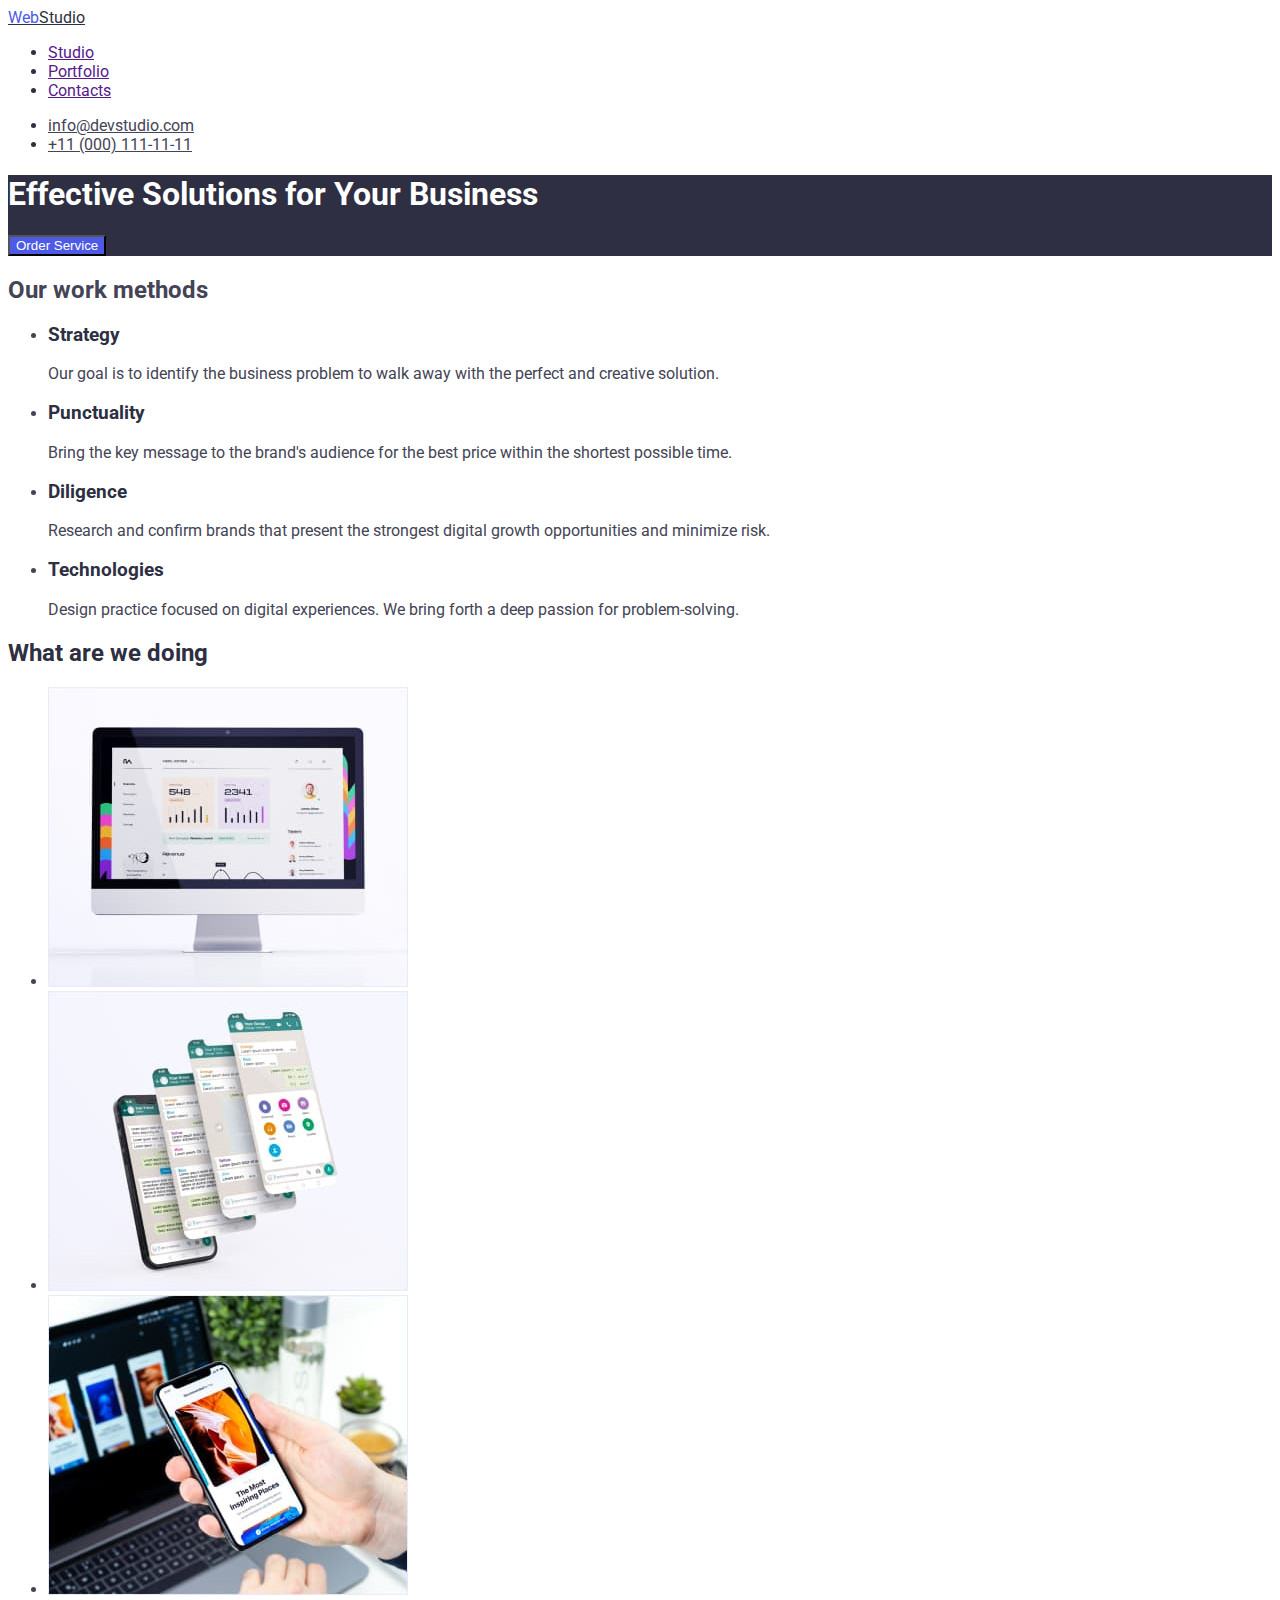
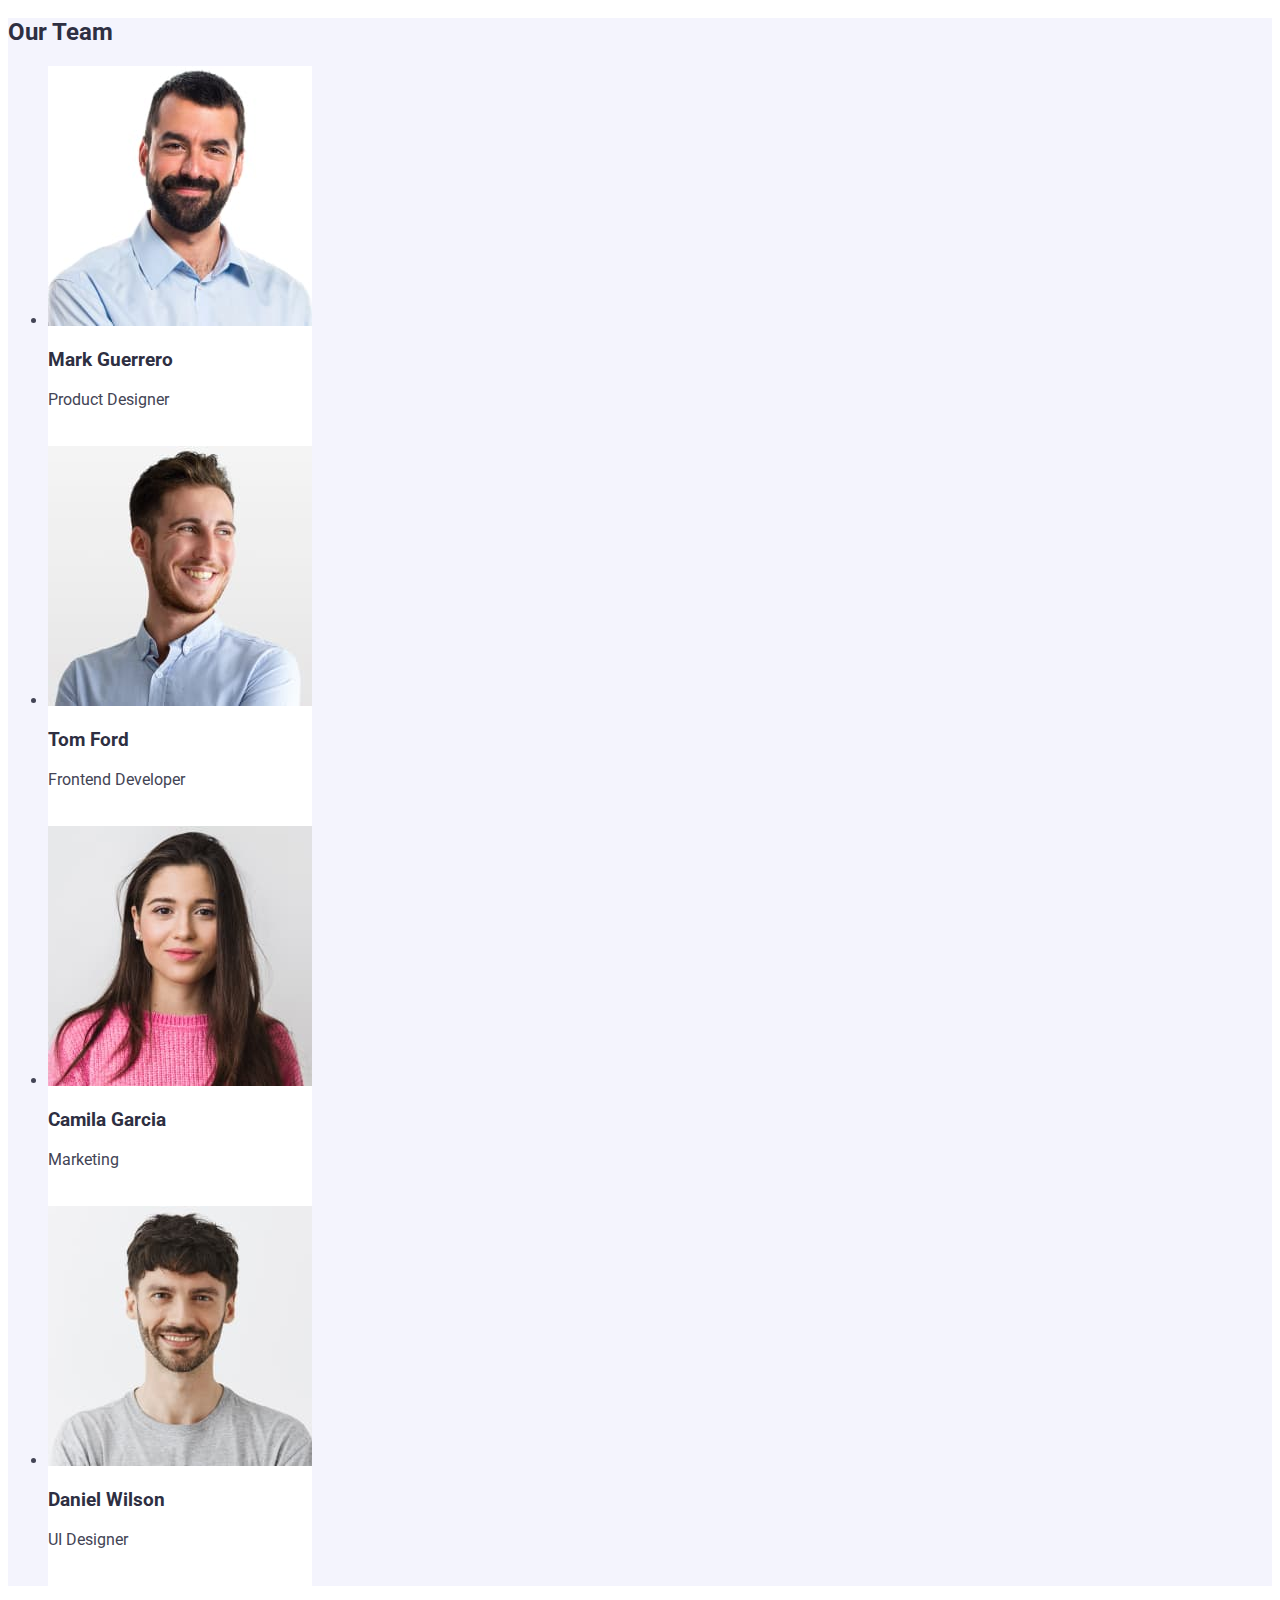
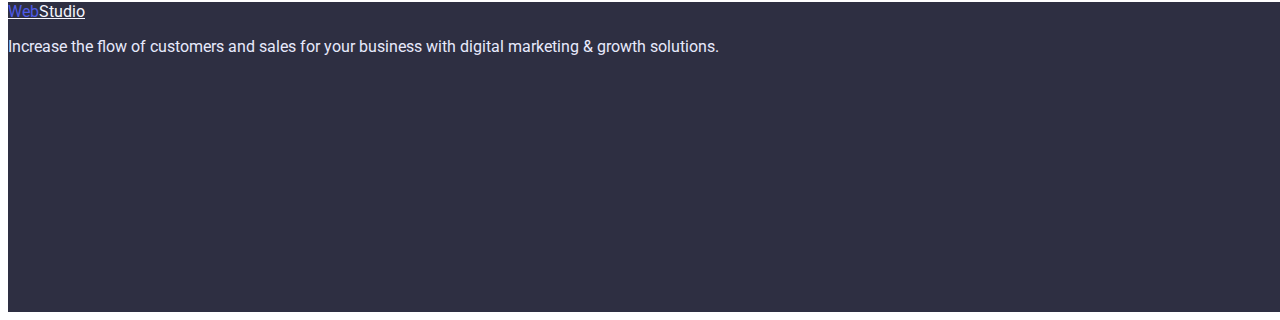
==== index.html @ 3030fcb0 "css стилі" ====
<!DOCTYPE html>
<html lang="en">
<head>
    <meta charset="UTF-8">
    <meta http-equiv="X-UA-Compatible" content="IE=edge">
    <meta name="viewport" content="width=device-width, initial-scale=1.0">
    <title>WebStudio</title>
    <link rel="stylesheet" href="./css/styles.css" />
    <link rel="preconnect" href="https://fonts.googleapis.com">
    <link rel="preconnect" href="https://fonts.gstatic.com" crossorigin>
    <link href="https://fonts.googleapis.com/css2?family=Roboto&display=swap" rel="stylesheet">
</head>
<body>
    <header class="header">
        <a class="logo" href="/">  <span class="logo-web">Web</span>Studio  </a>
        <nav>
            <ul>            
                <li>  <a href=""> Studio   </a>       </li>
                <li>  <a href=""> Portfolio </a>      </li>
                <li>  <a href=""> Contacts  </a>      </li>
            </ul>
        </nav>
        <ul>
            <li><a class="header-contact" href="mailto:info@devstudio.com">info@devstudio.com</a></li>
            <li><a class="header-contact" href="tel:+11(000)111-11-11">+11 (000) 111-11-11</a></li>
        </ul>                
    </header>
    <main>
        <section class="section-hero">
            <h1>Effective Solutions for Your Business</h1>
            <button class="sec-hero-button" type="button">Order Service</button>
        </section>
        <section class="section-workmeth">
            <h2 class="sec-workmeth-h2">Our work methods</h2>
            <ul class="sec-workmeth-ul">
                <li>
                    <h3>Strategy</h3>
                    <p>Our goal is to identify the business
                    problem to walk away with the perfect and creative solution. </p>
                </li>
                <li>
                    <h3>Punctuality</h3>
                    <p>Bring the key message to the brand's audience for the best price within the shortest possible time.</p>
                </li>
                <li>
                    <h3>Diligence</h3>
                    <p>Research and confirm brands that present the strongest digital growth opportunities and minimize risk.</p>
                </li>
                <li>
                    <h3>Technologies</h3>
                    <p>Design practice focused on digital experiences. We bring forth a deep passion for problem-solving. </p>
                </li>
            </ul>
        </section>
        <section class="section-doing">
            <h2 class="sec-doing-h2">What are we doing</h2>
            <ul>
                <li> <img src="./images/monitor.jpg" alt="foto computer monitor" width="360" height="300">  </li>
                <li> <img src="./images/mobileapp.jpg" alt="foto mobile app" width="360" height="300">      </li>
                <li> <img src="./images/notebook.jpg" alt="foto mobile phones" width="360" height="300">    </li>
            </ul>
        </section>
        <section class="section-ourteam">
            <h2 class="sec-ourteam-h2">Our Team</h2>
            <ul class="sec-ourteam-li">
                <li class="sec-ourteam-mark">
                    <img src="./images/productdes1.jpg" alt="foto product designer" width="264" height="260">
                    <h3>Mark Guerrero</h3>
                    <p> Product Designer</p>             
                </li>
                <li class="sec-ourteam-tom">
                    <img src="./images/frontenddevelopt1.jpg" alt="foto Frontend Developer" width="264" height="260">
                    <h3>Tom Ford</h3>
                    <p>Frontend Developer</p>                  
                </li>
                <li class="sec-ourteam-camila">
                    <img src="./images/marketing1.jpg" alt="foto girl of Marketing" width="264" height="260">
                    <h3>Camila Garcia</h3>
                    <p>Marketing</p>                        
                </li>
                <li class="sec-ourteam-daniel">
                    <img src="./images/uidesiner1.jpg" alt="foto UI Designer" width="264" height="260">                        
                    <h3>Daniel Wilson</h3>
                    <p>UI Designer</p>                        
                </li>
            </ul>
        </section>    
    </main>
    <footer>
        <a class="logo-footer" href="/">  <span class="logo-web">Web</span>Studio  </a>
        <p class="footer-text">Increase the flow of customers and sales for your business with digital marketing & growth solutions.</p>
    </footer>
</body>
</html>
---- css/styles.css ----
/* колір заголовків #2E2F42 */
/* колір тексту #434455 */
/* колір WEB #4D5AE5   studio #F4F4FD*/
/*  текст підвал #E7E9FC    background  #2E2F42;         background кнопки: #4D5AE5*/
body {    color: #434455;     font-family: 'Roboto', sans-serif; background-color: #FFFFFF;}

/* Хедер */
.header {    color: #2E2F42;}
.logo-web {color: #4D5AE5;}
.logo {color: #2E2F42;}
.header-contact {    color: #434455;}

/* section-hero */
.section-hero {background-color: #2E2F42;}
h1 {color: #FFFFFF;}
.sec-hero-button {background-color: #4D5AE5; color: #FFFFFF;}

/* section-workmeth */
.sec-workmeth-ul h3 {color: #2E2F42;}
.sec-workmeth-ul > li {}

/* section-doing */
.sec-doing-h2 {color: #2E2F42;}

/* section-ourteam */
.section-ourteam {background: #F4F4FD}
.sec-ourteam-h2 {color: #2E2F42;}
.section-ourteam h3 {color: #2E2F42; }
.sec-ourteam-mark {background-color: #FFFFFF; 
    width: 264px;
    height: 380px;
    left: 156px;
    top: 1783px;}
.sec-ourteam-tom {background-color: #FFFFFF; 
    width: 264px;
    height: 380px;
    left: 444px;
    top: 1783px;}
.sec-ourteam-camila {background-color: #FFFFFF; 
    width: 264px;
    height: 380px;
    left: 732px;
    top: 1783px;}
.sec-ourteam-daniel {background-color: #FFFFFF; 
    width: 264px;
    height: 380px;
    left: 1020px;
    top: 1783px;}

/* footer*/
footer {width: 1440px;
    height: 310px;
    left: 0px;
    top: 2283px; 
    background-color: #2E2F42;}
.footer-text{color: #E7E9FC;}
.logo-footer{color: #F4F4FD;}
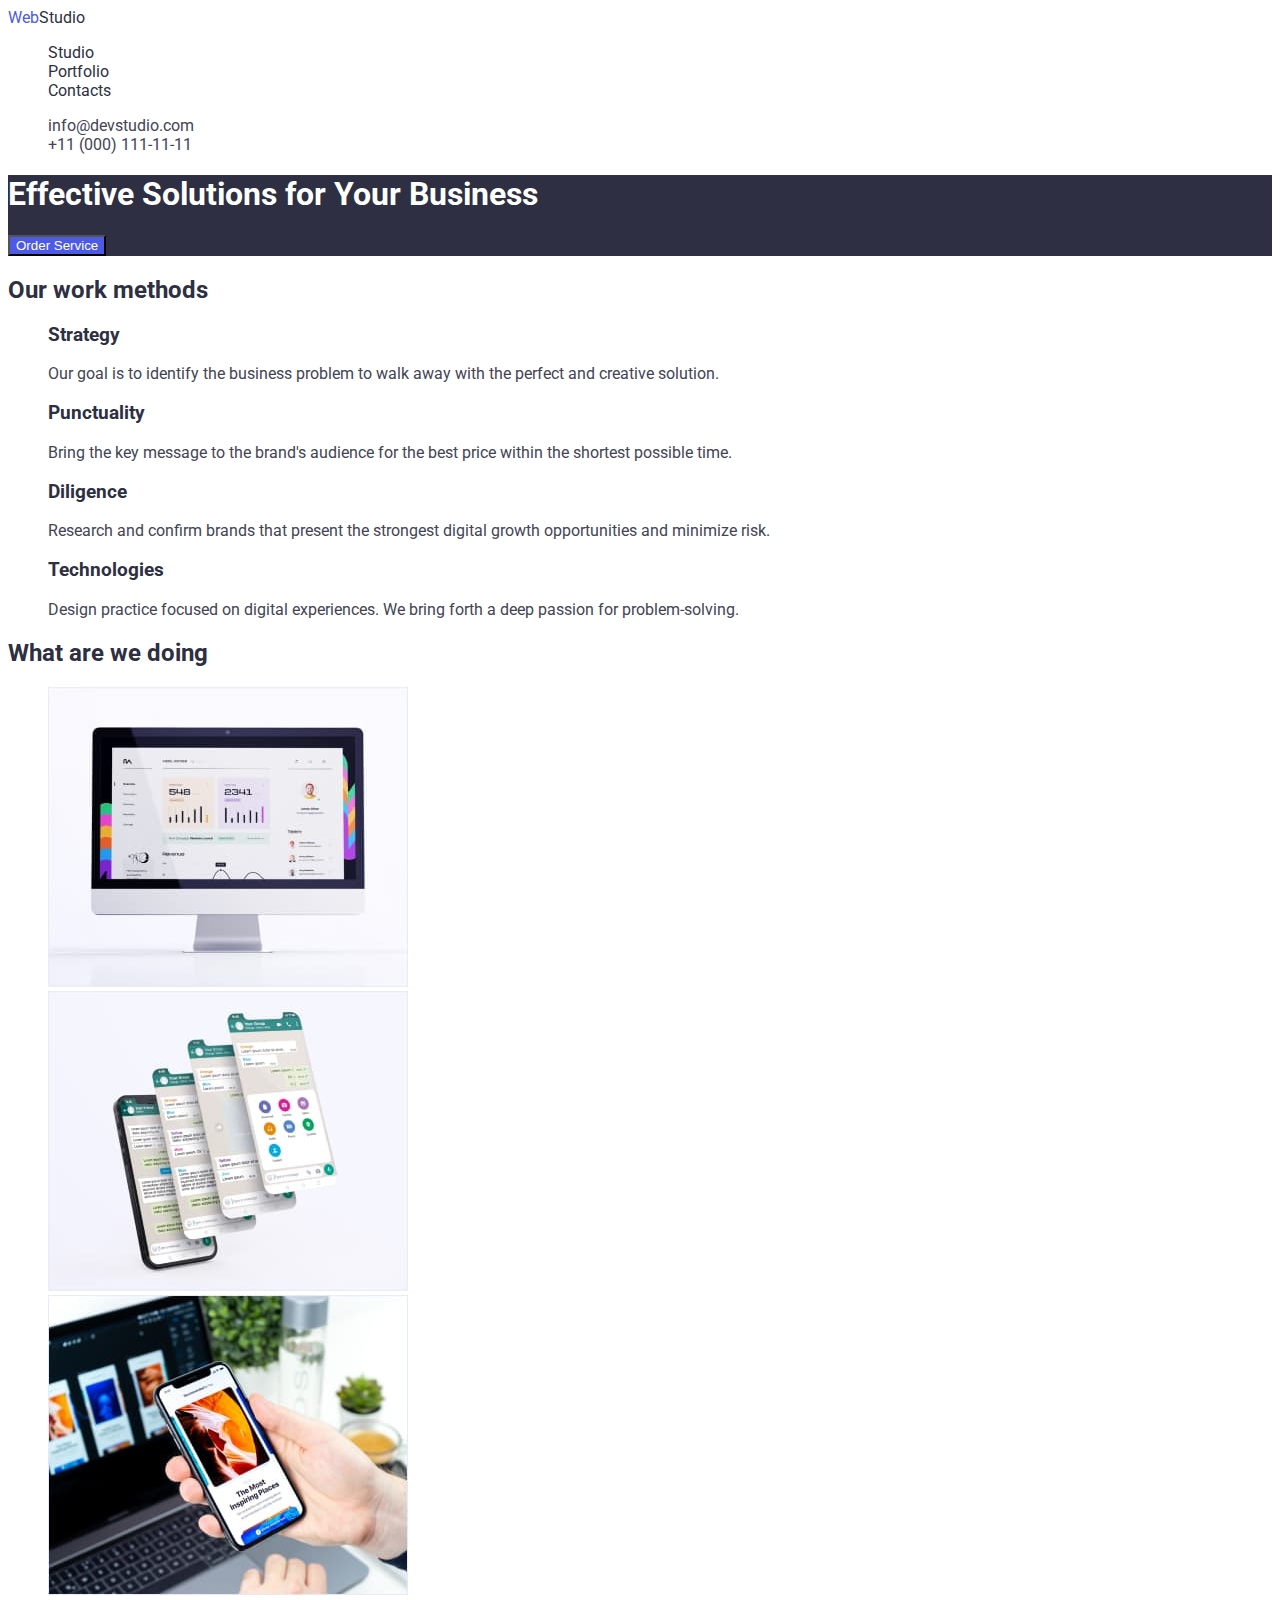
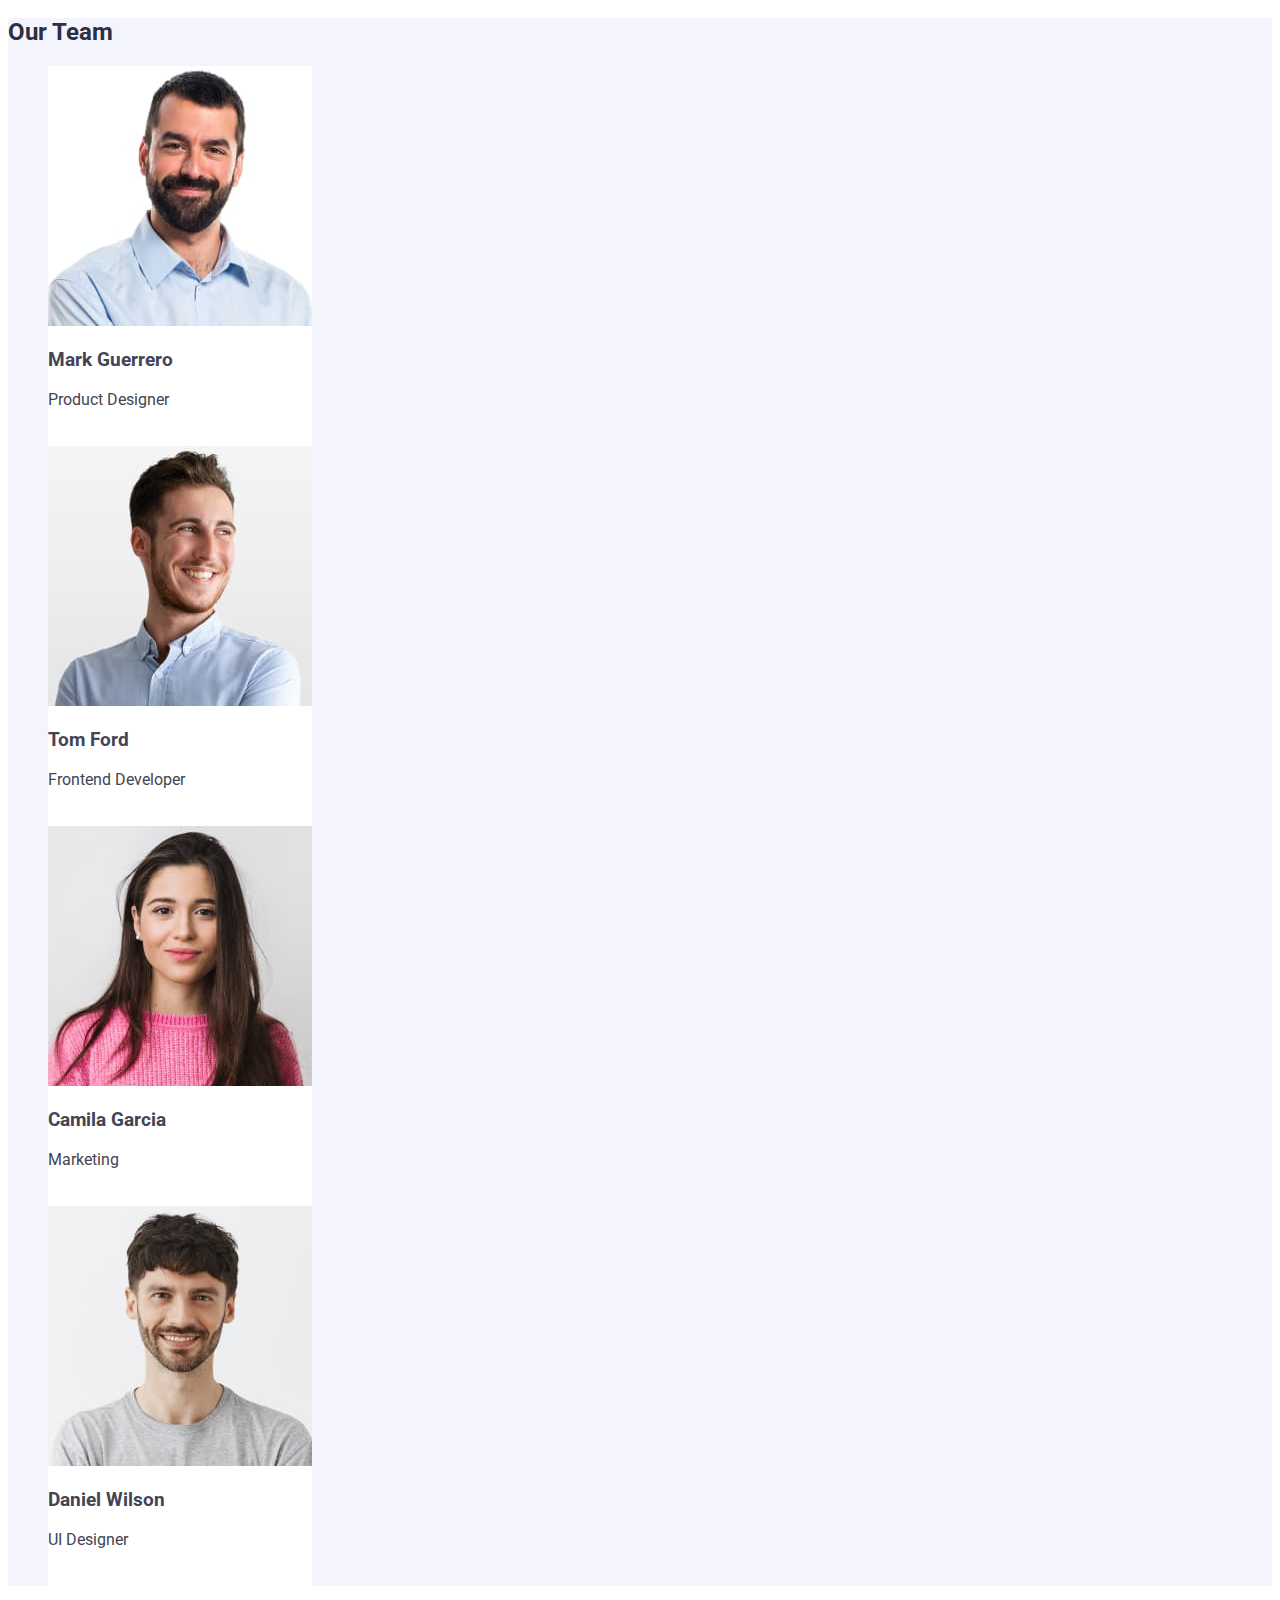
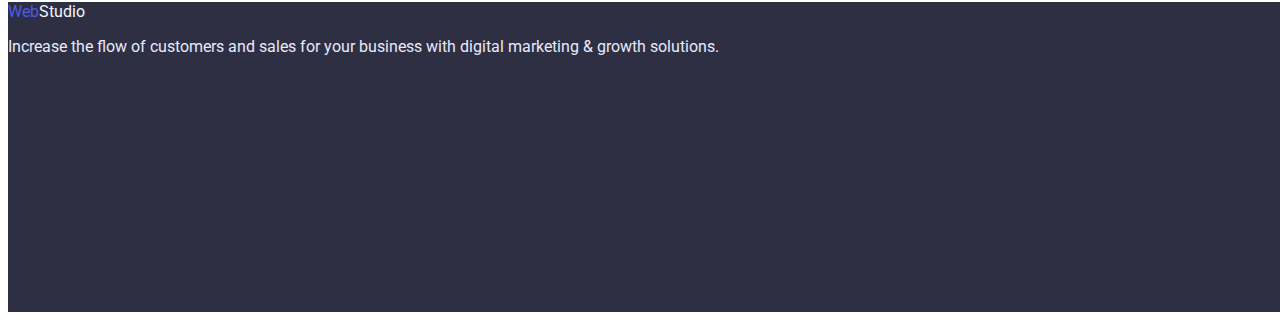
==== commit 9915e7a8: "робота із стилями" ====
--- a/index.html
+++ b/index.html
@@ -11,58 +11,58 @@
     <link href="https://fonts.googleapis.com/css2?family=Roboto&display=swap" rel="stylesheet">
 </head>
 <body>
-    <header class="header">
-        <a class="logo" href="/">  <span class="logo-web">Web</span>Studio  </a>
+    <header>
+        <a class="logo link" href="/">  <span class="logo-web">Web</span>Studio  </a>
         <nav>
-            <ul>            
-                <li>  <a href=""> Studio   </a>       </li>
-                <li>  <a href=""> Portfolio </a>      </li>
-                <li>  <a href=""> Contacts  </a>      </li>
+            <ul class="navigation list">            
+                <li>  <a href="" class="nav-list link"> Studio   </a>       </li>
+                <li>  <a href="./portfolio.html" class="nav-list link"> Portfolio </a>      </li>
+                <li>  <a href="" class="nav-list link"> Contacts  </a>      </li>
             </ul>
         </nav>
-        <ul>
-            <li><a class="header-contact" href="mailto:info@devstudio.com">info@devstudio.com</a></li>
-            <li><a class="header-contact" href="tel:+11(000)111-11-11">+11 (000) 111-11-11</a></li>
+        <ul class="auth-nav list">
+            <li><a class="auth-list link" href="mailto:info@devstudio.com">info@devstudio.com</a></li>
+            <li><a class="auth-list link" href="tel:+11(000)111-11-11">+11 (000) 111-11-11</a></li>
         </ul>                
     </header>
     <main>
         <section class="section-hero">
             <h1>Effective Solutions for Your Business</h1>
-            <button class="sec-hero-button" type="button">Order Service</button>
+            <button class="sec-hero-button link" type="button">Order Service</button>
         </section>
         <section class="section-workmeth">
-            <h2 class="sec-workmeth-h2">Our work methods</h2>
-            <ul class="sec-workmeth-ul">
+            <h2 class="section-title">Our work methods</h2>
+            <ul class="sec-workmeth-ul list">
                 <li>
-                    <h3>Strategy</h3>
+                    <h3 class="section-title-h3">Strategy</h3>
                     <p>Our goal is to identify the business
                     problem to walk away with the perfect and creative solution. </p>
                 </li>
                 <li>
-                    <h3>Punctuality</h3>
+                    <h3 class="section-title-h3">Punctuality</h3>
                     <p>Bring the key message to the brand's audience for the best price within the shortest possible time.</p>
                 </li>
                 <li>
-                    <h3>Diligence</h3>
+                    <h3 class="section-title-h3">Diligence</h3>
                     <p>Research and confirm brands that present the strongest digital growth opportunities and minimize risk.</p>
                 </li>
                 <li>
-                    <h3>Technologies</h3>
+                    <h3 class="section-title-h3">Technologies</h3>
                     <p>Design practice focused on digital experiences. We bring forth a deep passion for problem-solving. </p>
                 </li>
             </ul>
         </section>
         <section class="section-doing">
-            <h2 class="sec-doing-h2">What are we doing</h2>
-            <ul>
+            <h2 class="section-title">What are we doing</h2>
+            <ul class="list">
                 <li> <img src="./images/monitor.jpg" alt="foto computer monitor" width="360" height="300">  </li>
                 <li> <img src="./images/mobileapp.jpg" alt="foto mobile app" width="360" height="300">      </li>
                 <li> <img src="./images/notebook.jpg" alt="foto mobile phones" width="360" height="300">    </li>
             </ul>
         </section>
         <section class="section-ourteam">
-            <h2 class="sec-ourteam-h2">Our Team</h2>
-            <ul class="sec-ourteam-li">
+            <h2 class="section-title">Our Team</h2>
+            <ul class="sec-ourteam-li list">
                 <li class="sec-ourteam-mark">
                     <img src="./images/productdes1.jpg" alt="foto product designer" width="264" height="260">
                     <h3>Mark Guerrero</h3>
@@ -87,7 +87,7 @@
         </section>    
     </main>
     <footer>
-        <a class="logo-footer" href="/">  <span class="logo-web">Web</span>Studio  </a>
+        <a class="logo-footer link" href="/" >  <span class="logo-web">Web</span>Studio  </a>
         <p class="footer-text">Increase the flow of customers and sales for your business with digital marketing & growth solutions.</p>
     </footer>
 </body>
--- a/css/styles.css
+++ b/css/styles.css
@@ -1,31 +1,46 @@
-/* колір заголовків #2E2F42 */
-/* колір тексту #434455 */
-/* колір WEB #4D5AE5   studio #F4F4FD*/
-/*  текст підвал #E7E9FC    background  #2E2F42;         background кнопки: #4D5AE5*/
-body {    color: #434455;     font-family: 'Roboto', sans-serif; background-color: #FFFFFF;}
+/* колір WEB, Focused, Active states Links; background кнопки #4D5AE5  */
+:root { --brand-color: #4D5AE5;}
+/* background;  zagolovok                 #2E2F42; */
+:root { --background: #2E2F42;}
+:root { --zagolovok: #2E2F42;}
+/* колір тексту                         #434455 */
+:root { --text: #434455;}
+/*    studio; back ground             #F4F4FD*/
+:root { --studio: #F4F4FD;}
+/*  текст підвал                  #E7E9FC  */ 
+:root { --accent: #E7E9FC;}
+/*  #E5E5E5 */
+
+body {   background-color: #FFFFFF; color: var(--text);     font-family: 'Roboto', sans-serif; }
+.list { list-style: none;}
+
+/* кнопки, зсилки */
+.link {text-decoration-line:none}
+.link:hover {color: var(--brand-color); text-decoration-line: underline; background-color: #FFFFFF}
+.link:focus { color: var(--background); }
 
 /* Хедер */
-.header {    color: #2E2F42;}
-.logo-web {color: #4D5AE5;}
-.logo {color: #2E2F42;}
-.header-contact {    color: #434455;}
+.logo-web {color: var(--brand-color);}
+.logo  {color: var(--zagolovok);}
+.nav-list {color: var(--zagolovok);}
+.auth-list { color: var(--text);}
 
 /* section-hero */
-.section-hero {background-color: #2E2F42;}
+.section-hero {background-color: var(--background);}
 h1 {color: #FFFFFF;}
-.sec-hero-button {background-color: #4D5AE5; color: #FFFFFF;}
+.sec-hero-button {background-color: var(--brand-color); color: #FFFFFF;}
 
 /* section-workmeth */
-.sec-workmeth-ul h3 {color: #2E2F42;}
-.sec-workmeth-ul > li {}
+.section-title {color: var(--zagolovok);}
+
 
 /* section-doing */
-.sec-doing-h2 {color: #2E2F42;}
+.section-title {color: var(--zagolovok);}
 
 /* section-ourteam */
-.section-ourteam {background: #F4F4FD}
-.sec-ourteam-h2 {color: #2E2F42;}
-.section-ourteam h3 {color: #2E2F42; }
+.section-ourteam {background: var(--studio);}
+.section-title {color:  var(--zagolovok);}
+.section-title-h3 {color:  var(--zagolovok); }
 .sec-ourteam-mark {background-color: #FFFFFF; 
     width: 264px;
     height: 380px;
@@ -52,6 +67,6 @@
     height: 310px;
     left: 0px;
     top: 2283px; 
-    background-color: #2E2F42;}
-.footer-text{color: #E7E9FC;}
-.logo-footer{color: #F4F4FD;}+    background-color: var(--background);}
+.footer-text{color: var(--accent);}
+.logo-footer{color: var(--studio);}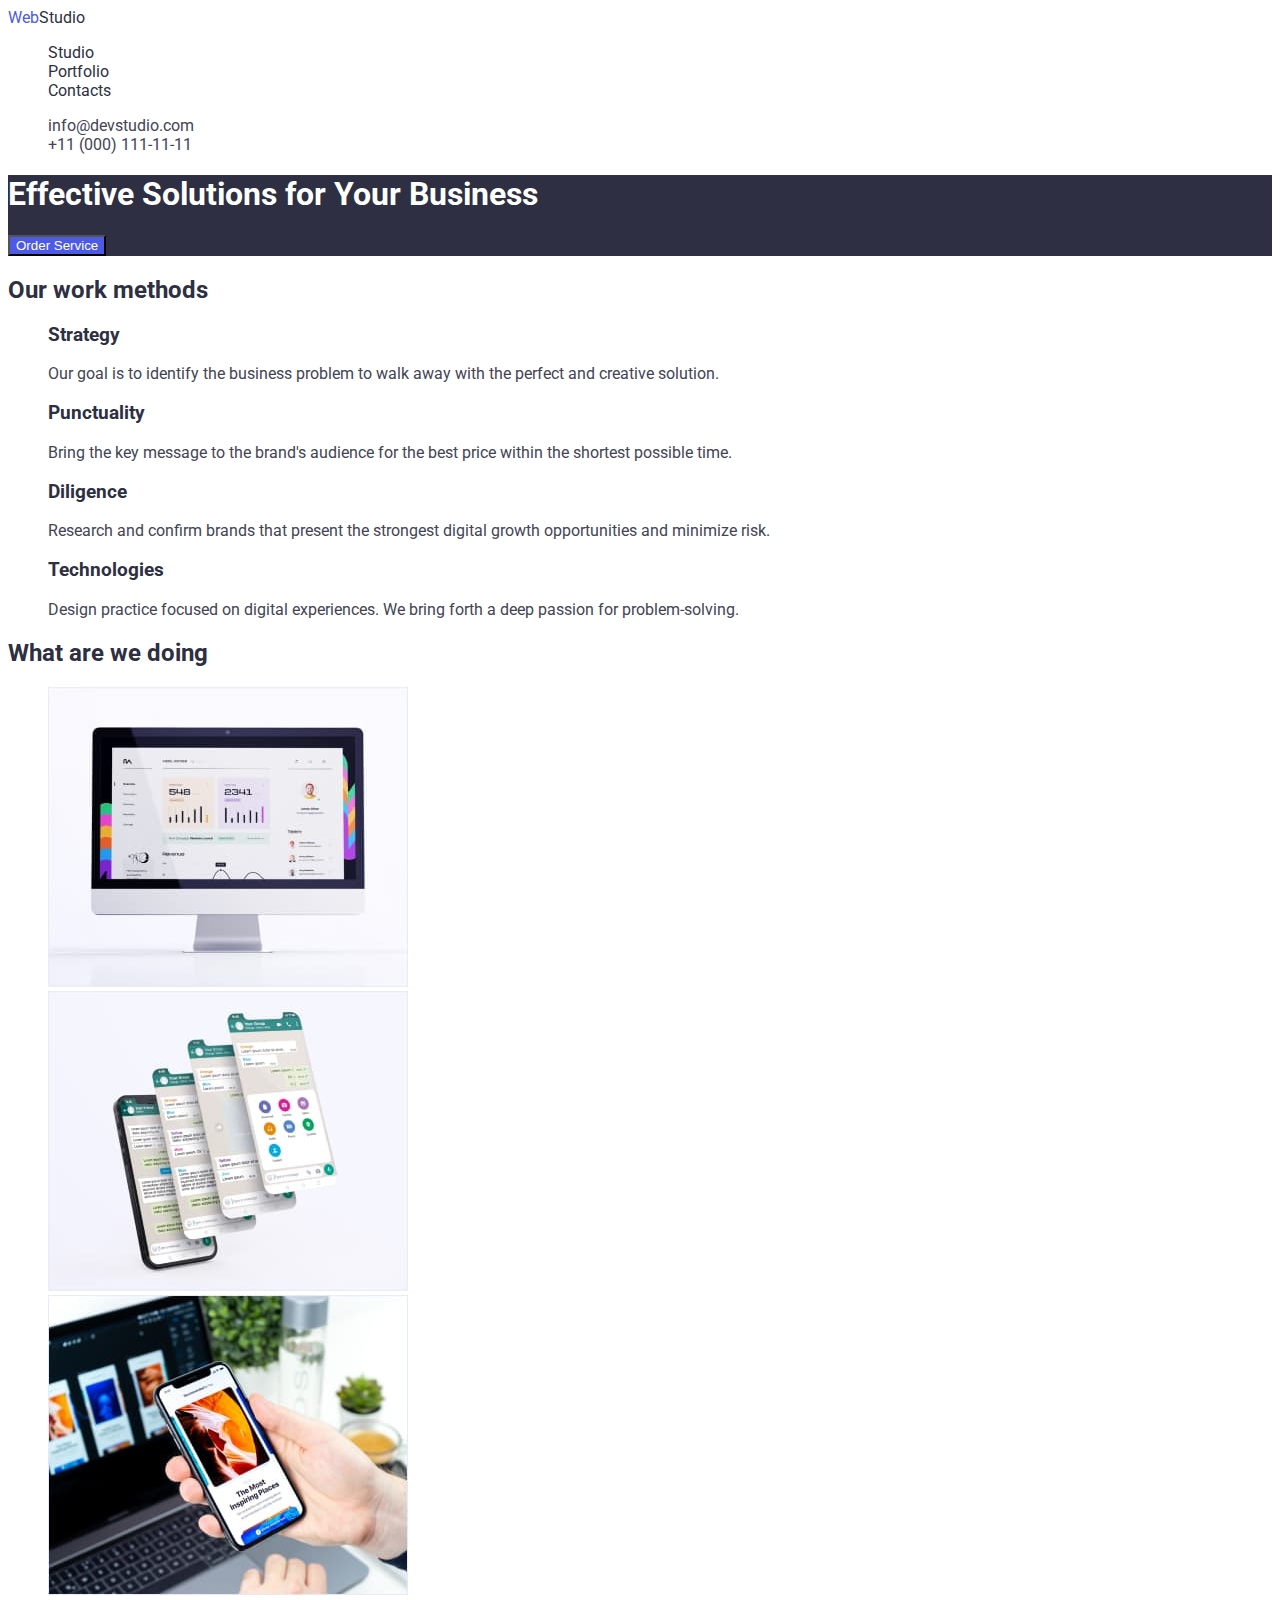
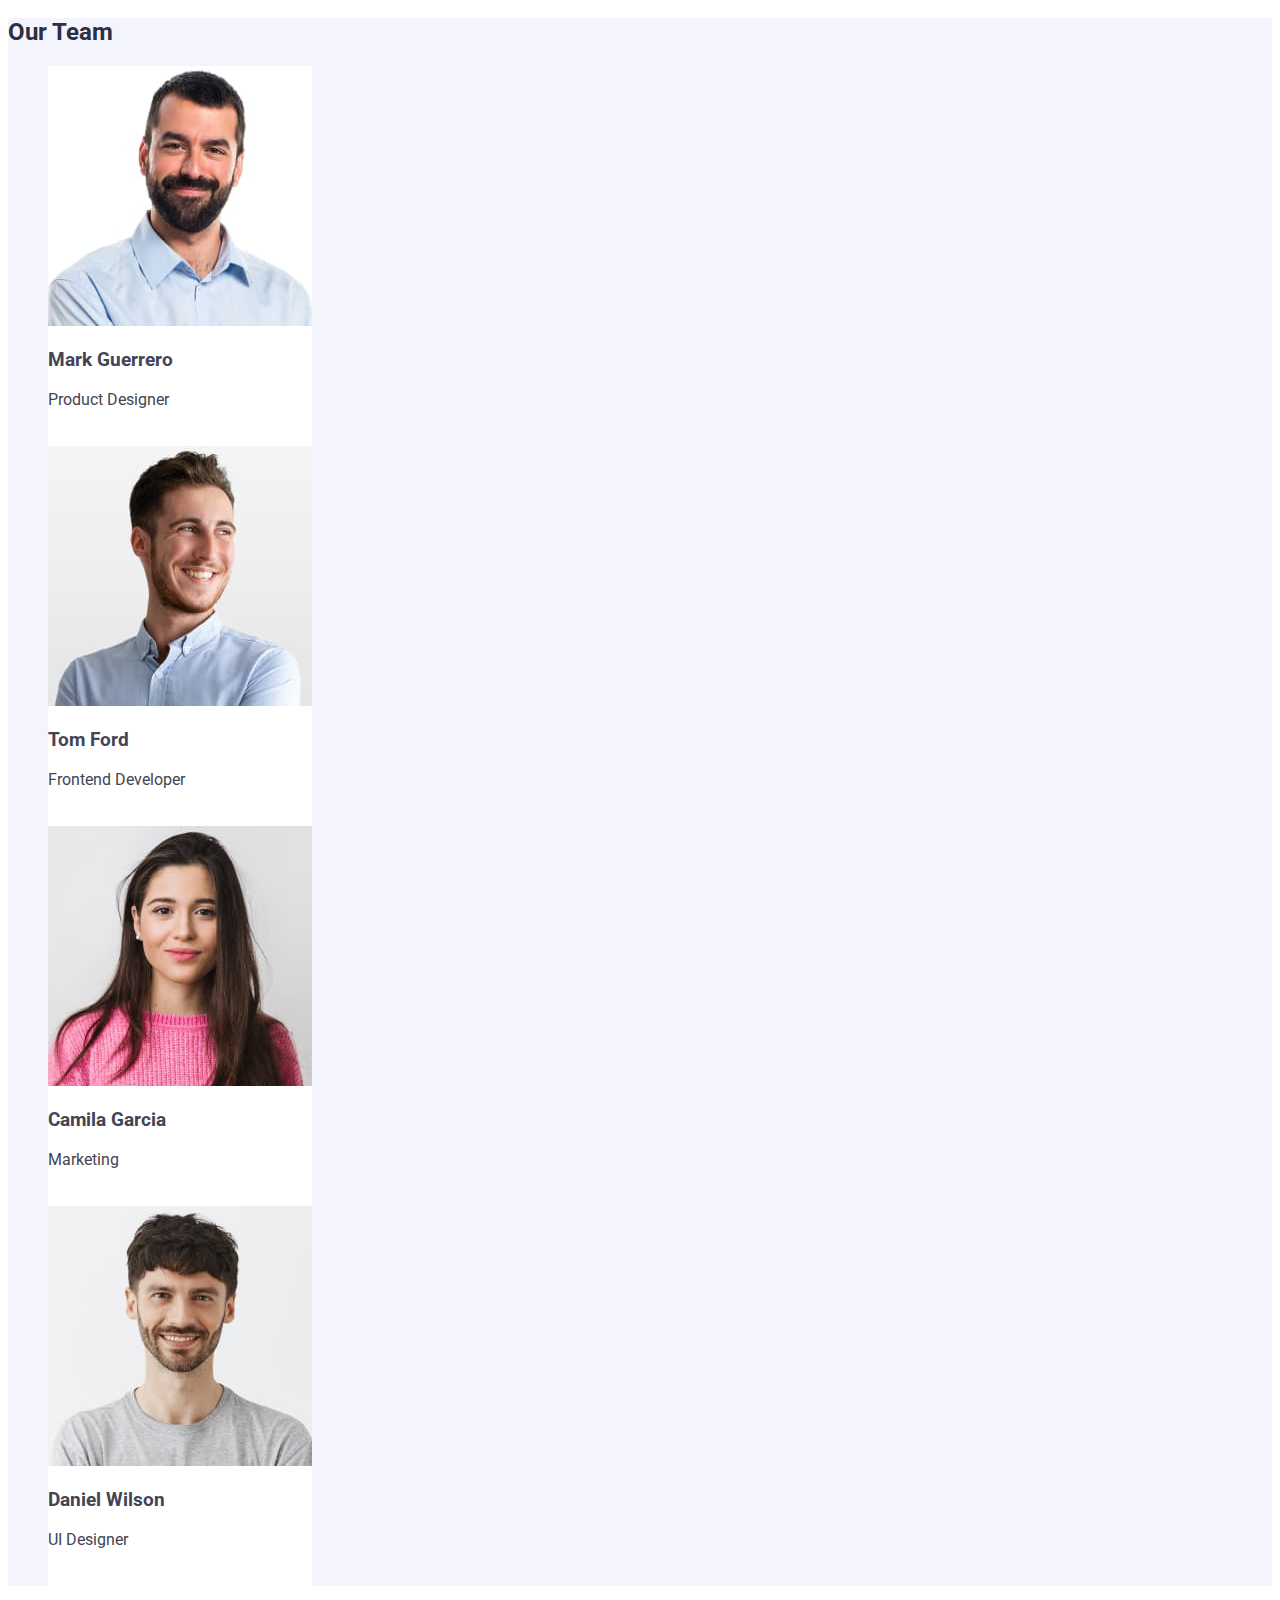
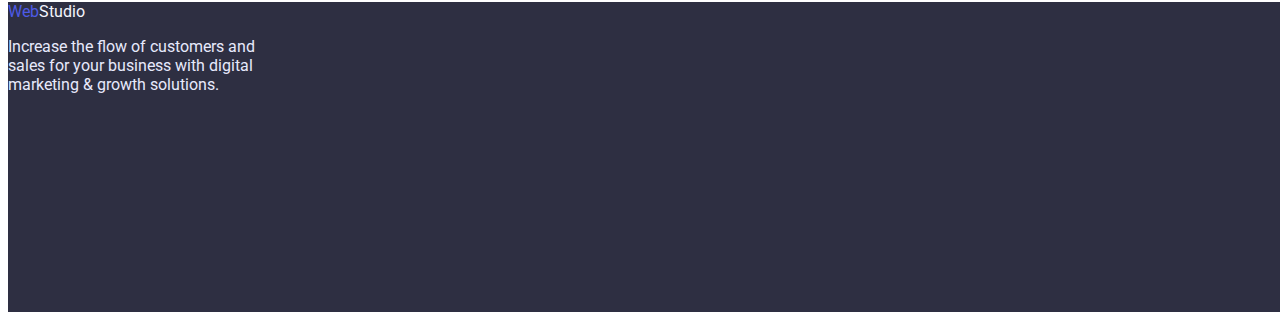
==== commit a4d5af56: "робота із кольорами" ====
--- a/index.html
+++ b/index.html
@@ -27,8 +27,8 @@
     </header>
     <main>
         <section class="section-hero">
-            <h1>Effective Solutions for Your Business</h1>
-            <button class="sec-hero-button link" type="button">Order Service</button>
+            <h1 class="hero-title">Effective Solutions for Your Business</h1>
+            <button  class="sec-hero-button link" type="button">Order Service</button>
         </section>
         <section class="section-workmeth">
             <h2 class="section-title">Our work methods</h2>
@@ -85,6 +85,7 @@
                 </li>
             </ul>
         </section>    
+                  
     </main>
     <footer>
         <a class="logo-footer link" href="/" >  <span class="logo-web">Web</span>Studio  </a>
--- a/css/styles.css
+++ b/css/styles.css
@@ -17,7 +17,7 @@
 /* кнопки, зсилки */
 .link {text-decoration-line:none}
 .link:hover {color: var(--brand-color); text-decoration-line: underline; background-color: #FFFFFF}
-.link:focus { color: var(--background); }
+.link:focus { color: var(--brand-color); background-color: #FFFFFF}
 
 /* Хедер */
 .logo-web {color: var(--brand-color);}
@@ -27,8 +27,8 @@
 
 /* section-hero */
 .section-hero {background-color: var(--background);}
-h1 {color: #FFFFFF;}
-.sec-hero-button {background-color: var(--brand-color); color: #FFFFFF;}
+.hero-title {color: #FFFFFF;}
+.sec-hero-button {background-color: var(--brand-color); color: #FFFFFF; cursor: pointer;}
 
 /* section-workmeth */
 .section-title {color: var(--zagolovok);}
@@ -68,5 +68,23 @@
     left: 0px;
     top: 2283px; 
     background-color: var(--background);}
-.footer-text{color: var(--accent);}
-.logo-footer{color: var(--studio);}+.footer-text{color: var(--accent);
+    width: 264px;
+    height: 72px;}
+.logo-footer{color: var(--studio);}
+
+/* ___________________________________portfolio main____________________________*/
+
+.filtr-button {background-color: var(--studio); color: var(--brand-color); 
+    border: 1px solid #E7E9FC; border-radius: 4px;}
+.filtr-button.active {background-color: #4D5AE5; color: #FFFFFF;}
+
+.portfolio-progect-card {box-sizing: border-box; 
+    border: 0.5px solid #F4F4FD;
+    box-shadow: 0px 1px 6px rgba(46, 47, 66, 0.08);
+    width: 360px;
+    height: 420px;}
+.portfolio-title {color: var(--zagolovok);}
+.portfolio-text {color: var(--studio); 
+    width: 296px;
+    height: 96px; }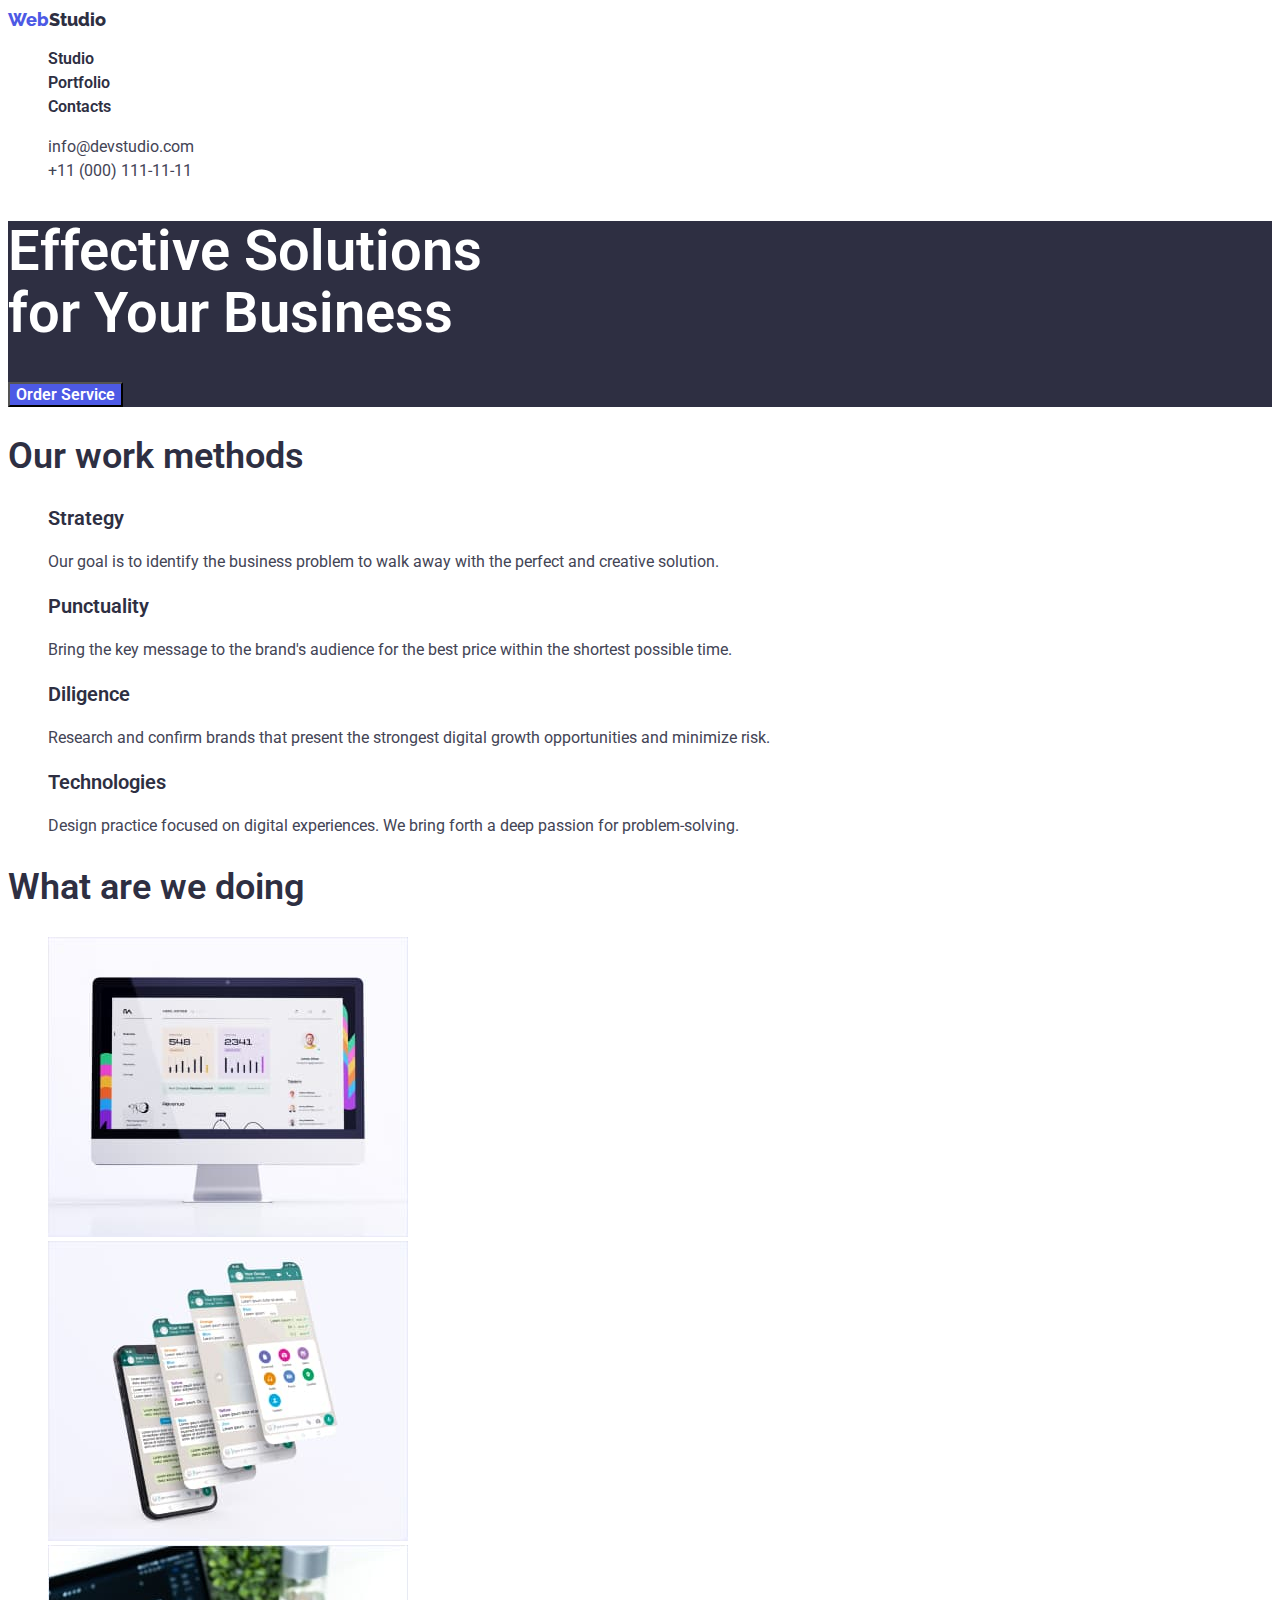
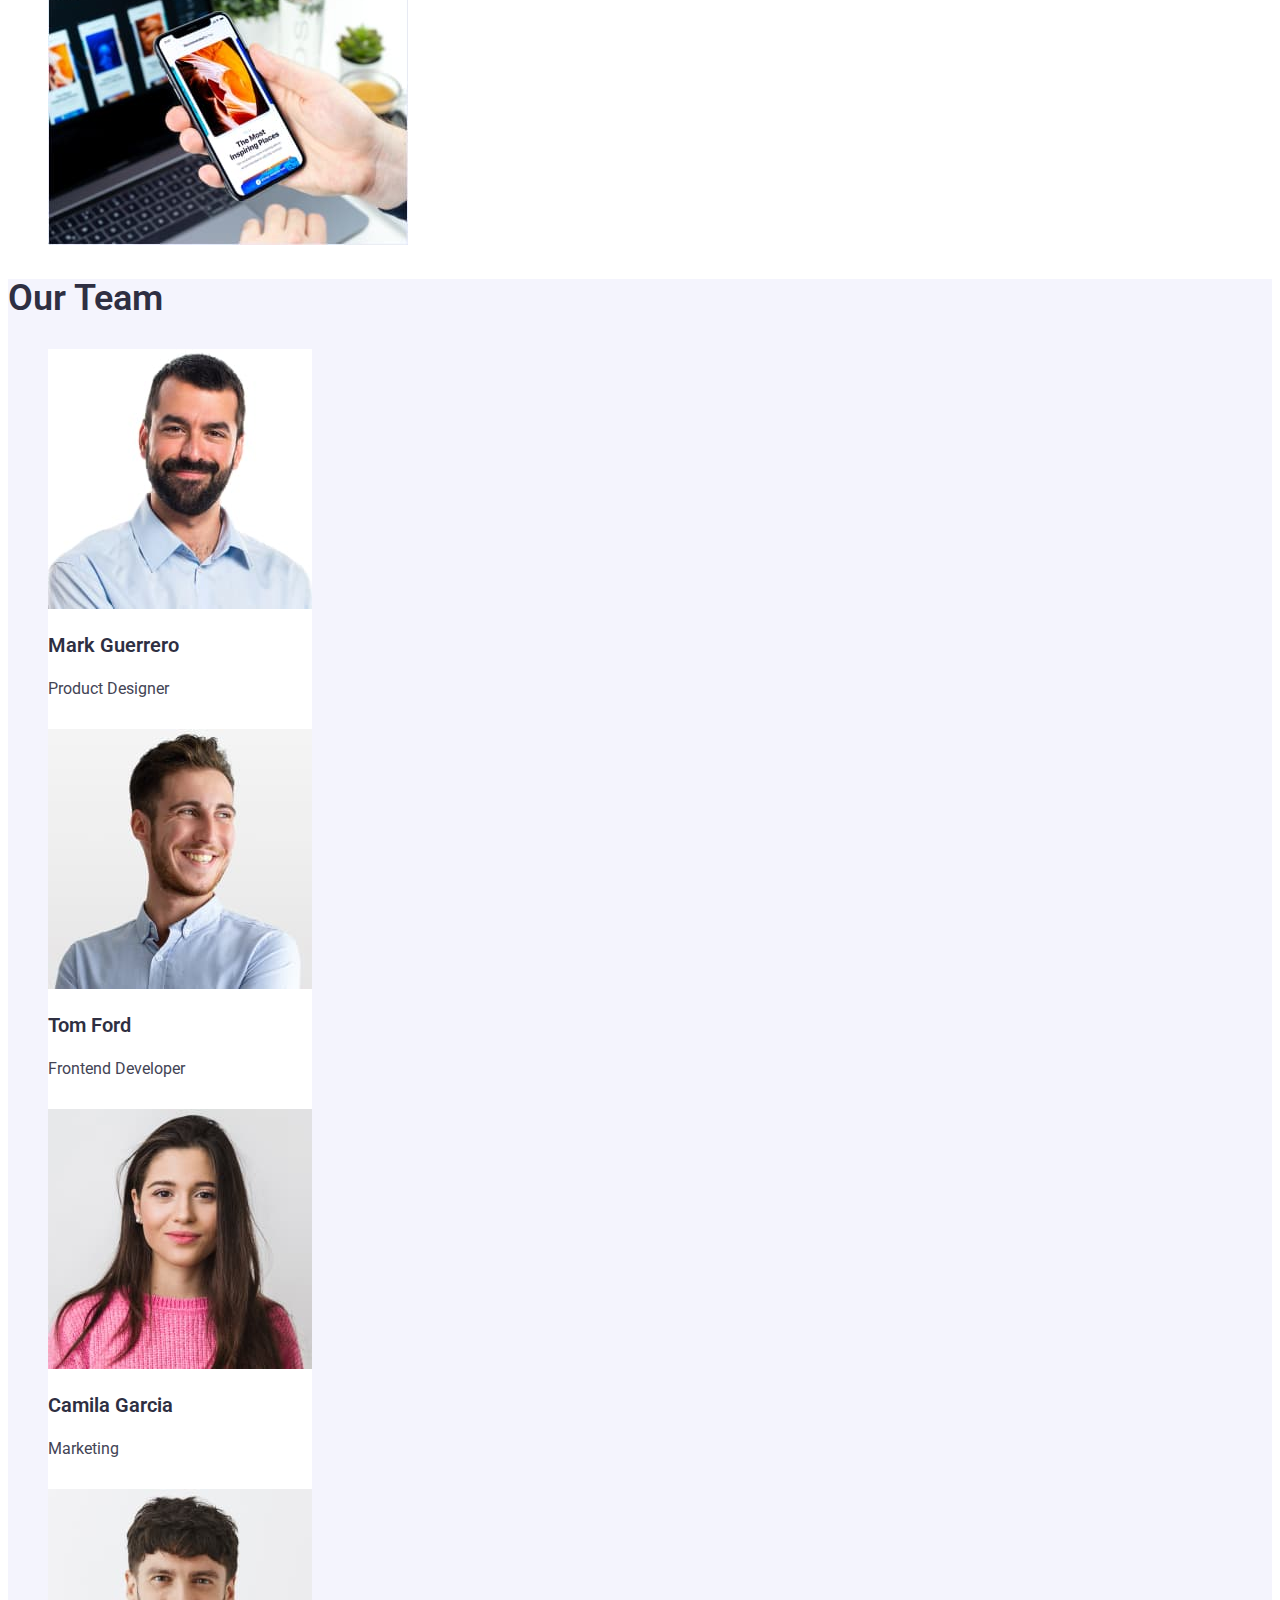
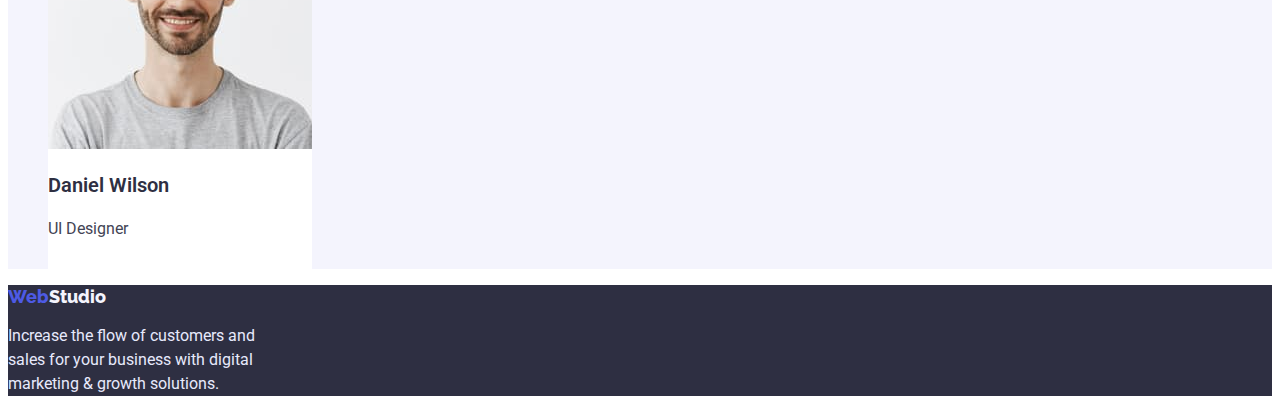
==== commit 80692ba5: "розмітка розмірів шрифтів" ====
--- a/index.html
+++ b/index.html
@@ -5,10 +5,10 @@
     <meta http-equiv="X-UA-Compatible" content="IE=edge">
     <meta name="viewport" content="width=device-width, initial-scale=1.0">
     <title>WebStudio</title>
-    <link rel="stylesheet" href="./css/styles.css" />
+    <link rel="stylesheet" href="./css/styles.css">
     <link rel="preconnect" href="https://fonts.googleapis.com">
     <link rel="preconnect" href="https://fonts.gstatic.com" crossorigin>
-    <link href="https://fonts.googleapis.com/css2?family=Roboto&display=swap" rel="stylesheet">
+    <link href="https://fonts.googleapis.com/css2?family=Raleway:wght@800&family=Roboto:wght@400;500;700;900&display=swap" rel="stylesheet">
 </head>
 <body>
     <header>
@@ -35,20 +35,20 @@
             <ul class="sec-workmeth-ul list">
                 <li>
                     <h3 class="section-title-h3">Strategy</h3>
-                    <p>Our goal is to identify the business
+                    <p class="text">Our goal is to identify the business
                     problem to walk away with the perfect and creative solution. </p>
                 </li>
                 <li>
                     <h3 class="section-title-h3">Punctuality</h3>
-                    <p>Bring the key message to the brand's audience for the best price within the shortest possible time.</p>
+                    <p class="text">Bring the key message to the brand's audience for the best price within the shortest possible time.</p>
                 </li>
                 <li>
                     <h3 class="section-title-h3">Diligence</h3>
-                    <p>Research and confirm brands that present the strongest digital growth opportunities and minimize risk.</p>
+                    <p class="text">Research and confirm brands that present the strongest digital growth opportunities and minimize risk.</p>
                 </li>
                 <li>
                     <h3 class="section-title-h3">Technologies</h3>
-                    <p>Design practice focused on digital experiences. We bring forth a deep passion for problem-solving. </p>
+                    <p class="text">Design practice focused on digital experiences. We bring forth a deep passion for problem-solving. </p>
                 </li>
             </ul>
         </section>
@@ -65,23 +65,23 @@
             <ul class="sec-ourteam-li list">
                 <li class="sec-ourteam-mark">
                     <img src="./images/productdes1.jpg" alt="foto product designer" width="264" height="260">
-                    <h3>Mark Guerrero</h3>
-                    <p> Product Designer</p>             
+                    <h3 class="section-title-h3">Mark Guerrero</h3>
+                    <p class="text"> Product Designer</p>             
                 </li>
                 <li class="sec-ourteam-tom">
                     <img src="./images/frontenddevelopt1.jpg" alt="foto Frontend Developer" width="264" height="260">
-                    <h3>Tom Ford</h3>
-                    <p>Frontend Developer</p>                  
+                    <h3 class="section-title-h3">Tom Ford</h3>
+                    <p class="text">Frontend Developer</p>                  
                 </li>
                 <li class="sec-ourteam-camila">
                     <img src="./images/marketing1.jpg" alt="foto girl of Marketing" width="264" height="260">
-                    <h3>Camila Garcia</h3>
-                    <p>Marketing</p>                        
+                    <h3 class="section-title-h3">Camila Garcia</h3>
+                    <p class="text">Marketing</p>                        
                 </li>
                 <li class="sec-ourteam-daniel">
                     <img src="./images/uidesiner1.jpg" alt="foto UI Designer" width="264" height="260">                        
-                    <h3>Daniel Wilson</h3>
-                    <p>UI Designer</p>                        
+                    <h3 class="section-title-h3">Daniel Wilson</h3>
+                    <p class="text">UI Designer</p>                        
                 </li>
             </ul>
         </section>    
--- a/css/styles.css
+++ b/css/styles.css
@@ -1,17 +1,17 @@
 /* колір WEB, Focused, Active states Links; background кнопки #4D5AE5  */
 :root { --brand-color: #4D5AE5;}
 /* background;  zagolovok                 #2E2F42; */
-:root { --background: #2E2F42;}
-:root { --zagolovok: #2E2F42;}
+:root { --background: #2E2F42; --zagolovok: #2E2F42;}
 /* колір тексту                         #434455 */
 :root { --text: #434455;}
 /*    studio; back ground             #F4F4FD*/
 :root { --studio: #F4F4FD;}
 /*  текст підвал                  #E7E9FC  */ 
 :root { --accent: #E7E9FC;}
-/*  #E5E5E5 */
 
-body {   background-color: #FFFFFF; color: var(--text);     font-family: 'Roboto', sans-serif; }
+
+body {   background-color: #FFFFFF; color: var(--text);   
+    font-family: 'Roboto', sans-serif; font-style: normal;}
 .list { list-style: none;}
 
 /* кнопки, зсилки */
@@ -21,26 +21,51 @@
 
 /* Хедер */
 .logo-web {color: var(--brand-color);}
-.logo  {color: var(--zagolovok);}
-.nav-list {color: var(--zagolovok);}
+.logo  {color: var(--zagolovok);
+    font-family: 'Raleway', sans-serif; 
+    font-weight: 800;
+    font-size: 18px;
+    line-height: 1.3;}
+.nav-list {color: var(--zagolovok);    }
+.navigation {
+    font-weight: 600;
+    font-size: 16px;
+    line-height: 1.5;
+}
+.auth-nav {font-weight: 400;
+    font-size: 16px;
+    line-height: 1.5;}
 .auth-list { color: var(--text);}
 
 /* section-hero */
 .section-hero {background-color: var(--background);}
-.hero-title {color: #FFFFFF;}
-.sec-hero-button {background-color: var(--brand-color); color: #FFFFFF; cursor: pointer;}
+.hero-title {color: #FFFFFF;
+    font-weight: 600;
+    font-size: 56px;
+    line-height: 1.1;
+    width: 492px;    }
+.sec-hero-button {background-color: var(--brand-color); color: #FFFFFF; cursor: pointer;
+    font-family: 'Roboto';
+    font-style: normal;
+    font-weight: 600;
+    font-size: 16px;
+    line-height: 1.2;}
+/* section-workmeth */
+.section-title {color: var(--zagolovok);
+    font-weight: 600;
+    font-size: 36px;
+    line-height: 1.1;}
+.section-title-h3 {color:  var(--zagolovok);
+    font-weight: 600;
+    font-size: 20px;
+    line-height: 1.2;}
+.text {font-size: 16px;
+    line-height: 1.5;}
+/* section-doing */
 
-/* section-workmeth */
-.section-title {color: var(--zagolovok);}
-
-
-/* section-doing */
-.section-title {color: var(--zagolovok);}
 
 /* section-ourteam */
 .section-ourteam {background: var(--studio);}
-.section-title {color:  var(--zagolovok);}
-.section-title-h3 {color:  var(--zagolovok); }
 .sec-ourteam-mark {background-color: #FFFFFF; 
     width: 264px;
     height: 380px;
@@ -63,28 +88,44 @@
     top: 1783px;}
 
 /* footer*/
-footer {width: 1440px;
-    height: 310px;
-    left: 0px;
-    top: 2283px; 
+footer {
     background-color: var(--background);}
 .footer-text{color: var(--accent);
+    font-size: 16px;
+    line-height: 1.5;
+
     width: 264px;
     height: 72px;}
-.logo-footer{color: var(--studio);}
-
+.logo-footer{color: var(--studio); 
+    font-family: 'Raleway', sans-serif; 
+    font-weight: 800;
+    font-size: 18px;
+    line-height: 1.3;}
 /* ___________________________________portfolio main____________________________*/
+.filtr {
+    font-weight: 600;
+    font-size: 16px;
+    line-height: 1.5;}
 
 .filtr-button {background-color: var(--studio); color: var(--brand-color); 
     border: 1px solid #E7E9FC; border-radius: 4px;}
 .filtr-button.active {background-color: #4D5AE5; color: #FFFFFF;}
+
+/* progect-card */
 
 .portfolio-progect-card {box-sizing: border-box; 
     border: 0.5px solid #F4F4FD;
     box-shadow: 0px 1px 6px rgba(46, 47, 66, 0.08);
     width: 360px;
     height: 420px;}
-.portfolio-title {color: var(--zagolovok);}
+.portfolio-title {color: var(--zagolovok);
+    font-weight: 600;
+    font-size: 20px;
+    line-height: 1.2;}
+.filtr-title {
+    font-weight: 400;
+    font-size: 16px;
+    line-height: 1.5;}
 .portfolio-text {color: var(--studio); 
     width: 296px;
     height: 96px; }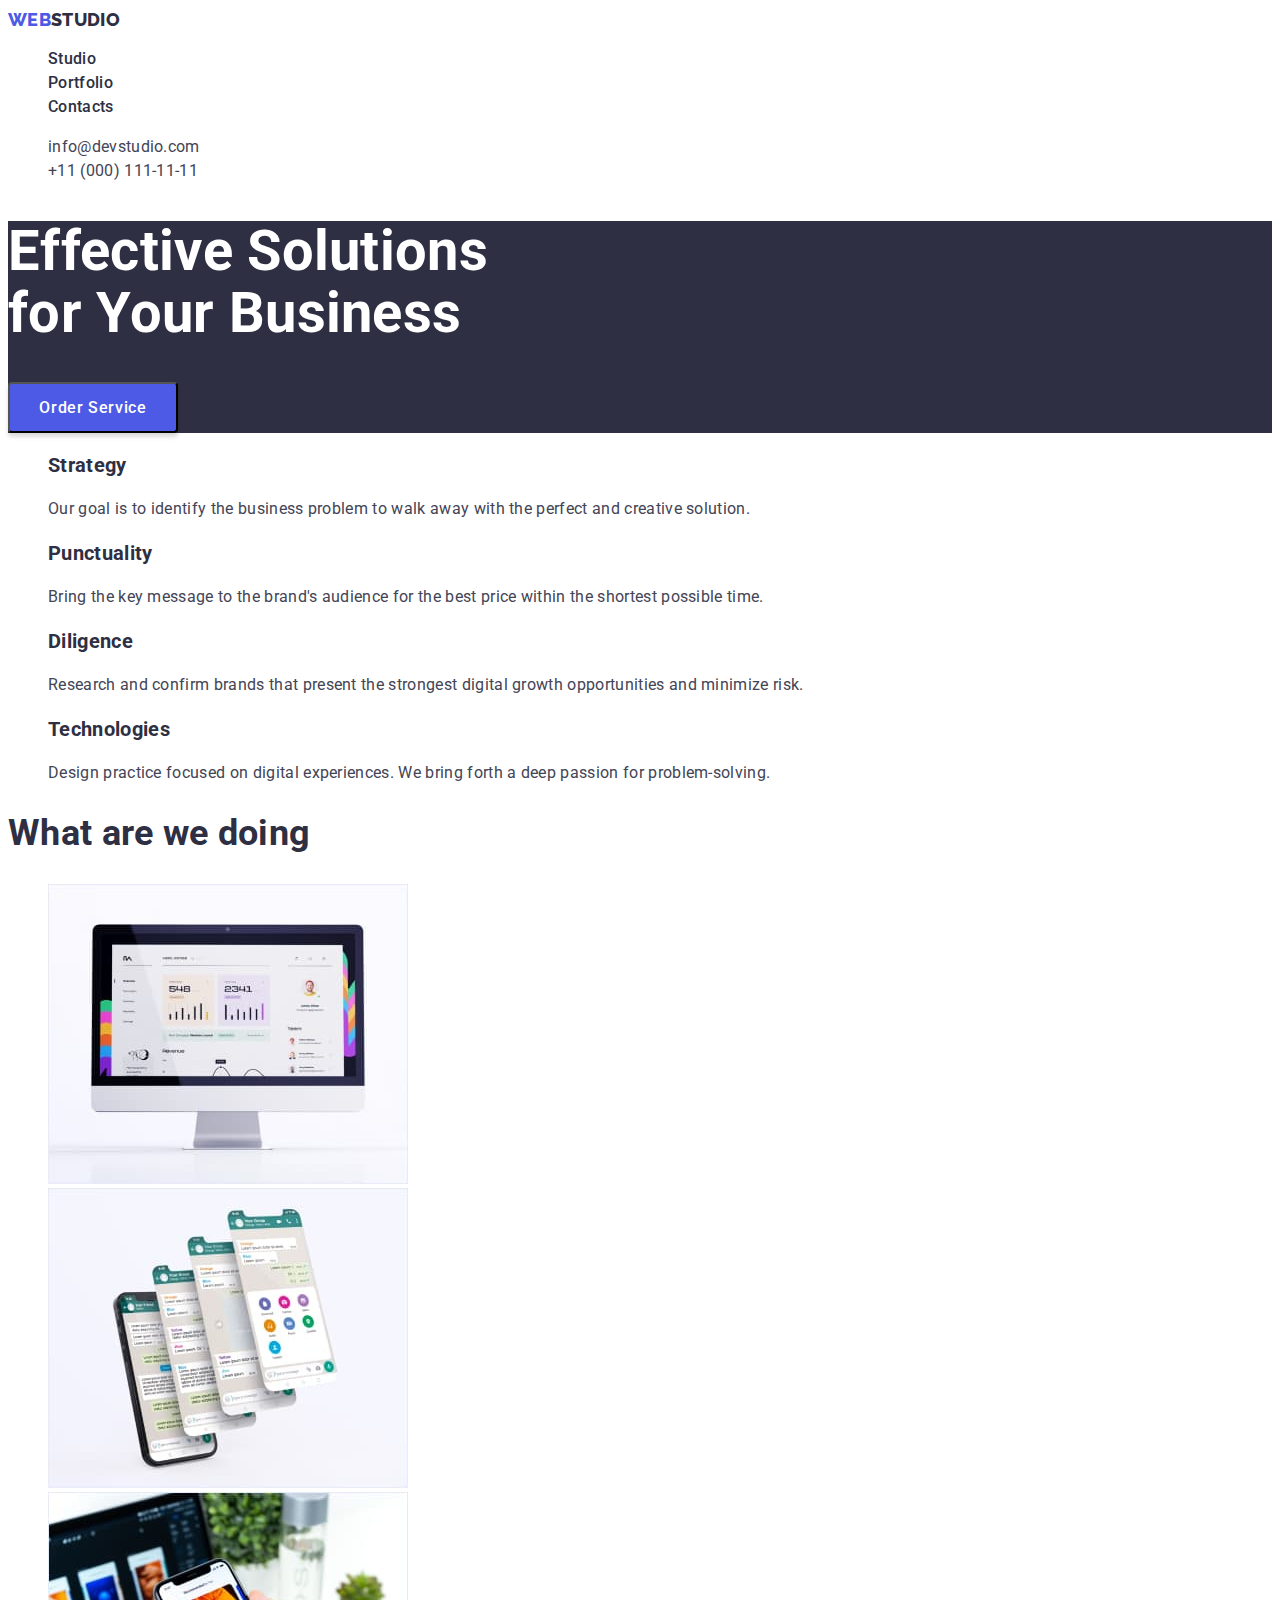
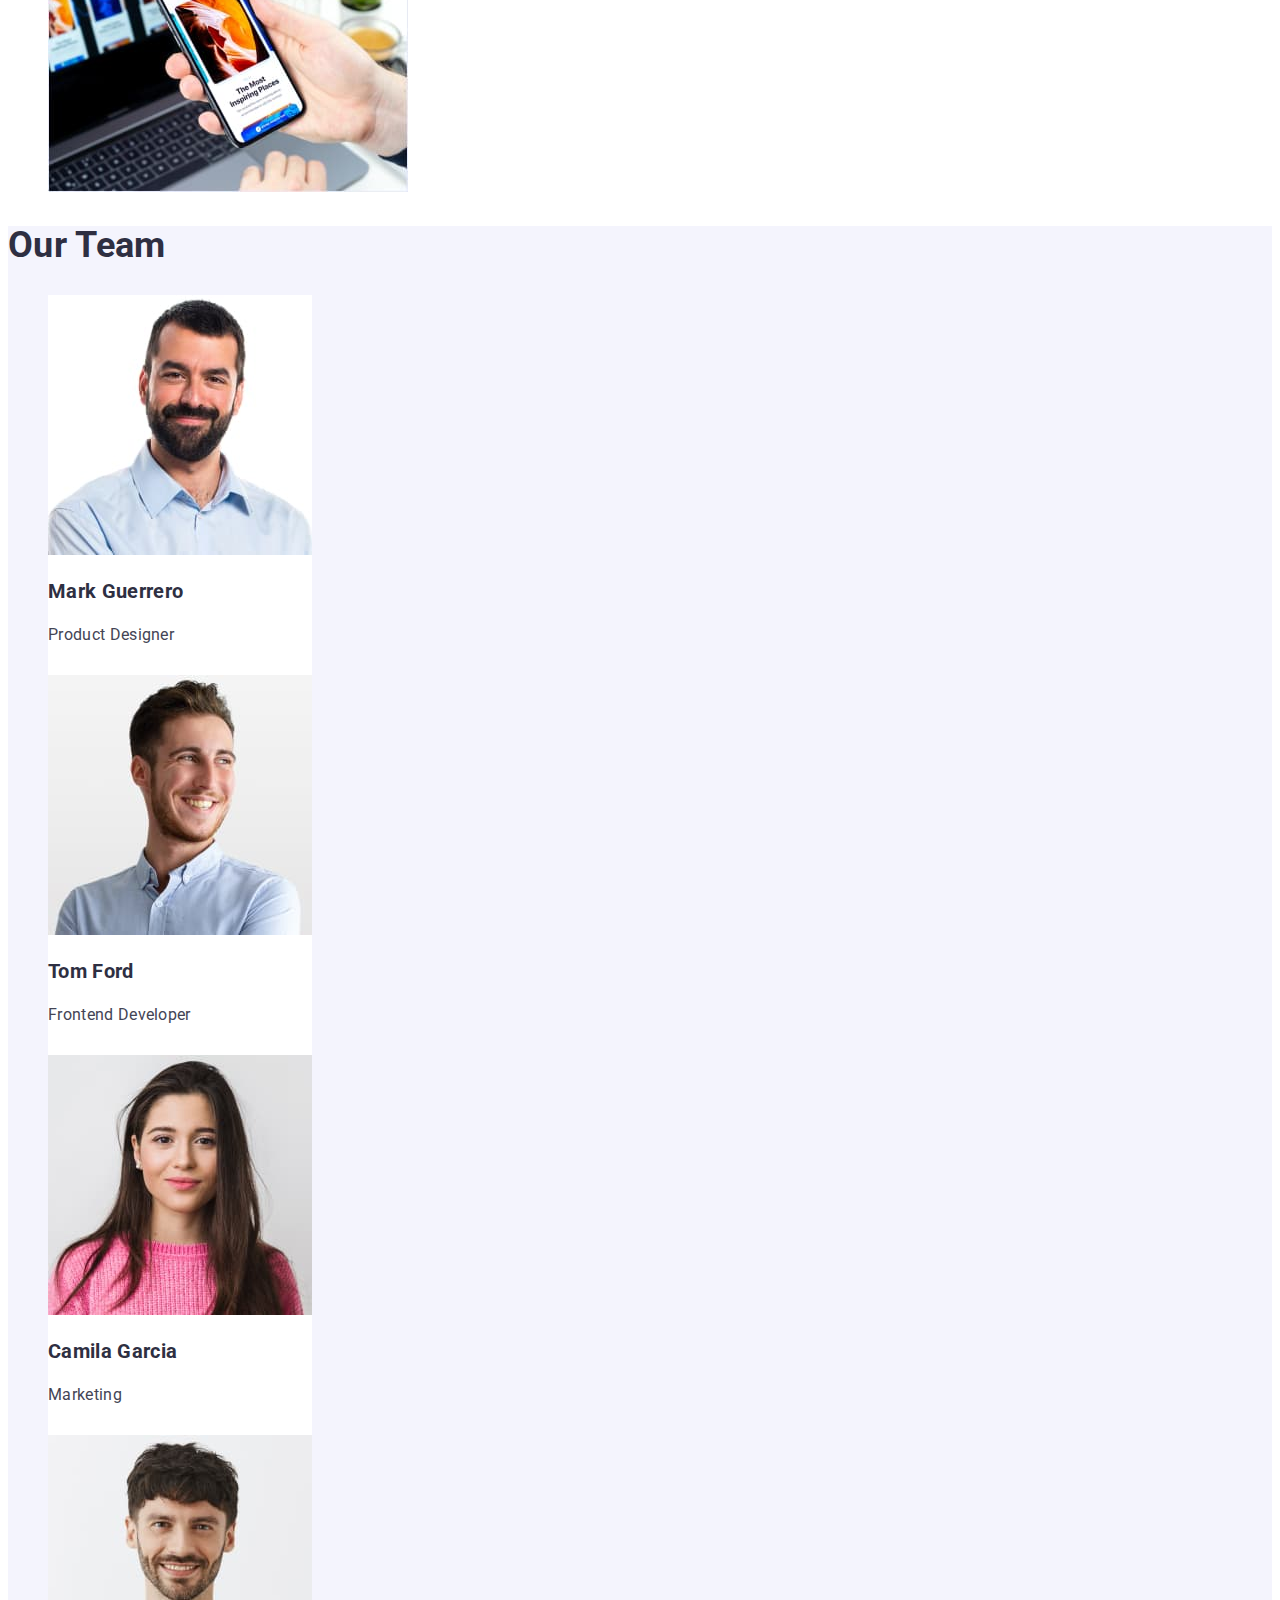
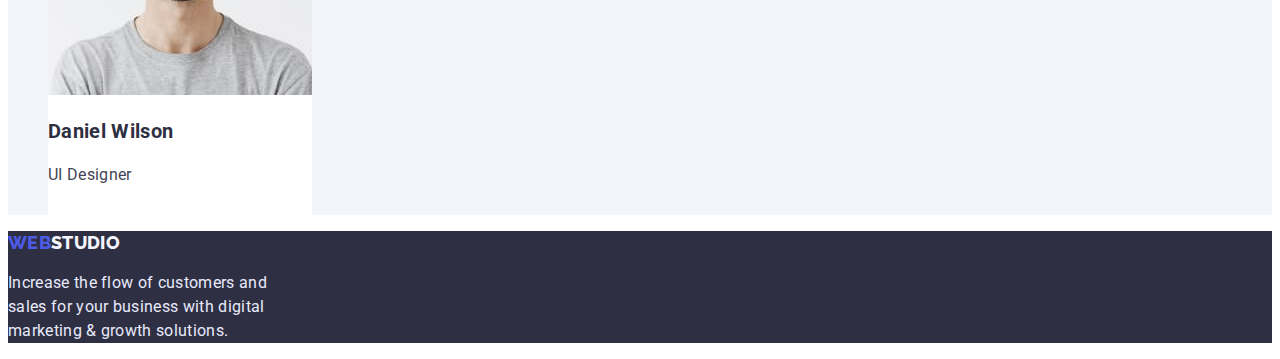
==== commit 01802190: "допрацювання домашки" ====
--- a/index.html
+++ b/index.html
@@ -5,19 +5,19 @@
     <meta http-equiv="X-UA-Compatible" content="IE=edge">
     <meta name="viewport" content="width=device-width, initial-scale=1.0">
     <title>WebStudio</title>
-    <link rel="stylesheet" href="./css/styles.css">
     <link rel="preconnect" href="https://fonts.googleapis.com">
     <link rel="preconnect" href="https://fonts.gstatic.com" crossorigin>
     <link href="https://fonts.googleapis.com/css2?family=Raleway:wght@800&family=Roboto:wght@400;500;700;900&display=swap" rel="stylesheet">
+    <link rel="stylesheet" href="./css/styles.css">
 </head>
 <body>
     <header>
-        <a class="logo link" href="/">  <span class="logo-web">Web</span>Studio  </a>
+        <a class="logo" href="/">  <span class="logo-web">WEB</span>STUDIO  </a>
         <nav>
             <ul class="navigation list">            
-                <li>  <a href="" class="nav-list link"> Studio   </a>       </li>
-                <li>  <a href="./portfolio.html" class="nav-list link"> Portfolio </a>      </li>
-                <li>  <a href="" class="nav-list link"> Contacts  </a>      </li>
+                <li>  <a href="" class="nav-link link"> Studio   </a>       </li>
+                <li>  <a href="./portfolio.html" class="nav-link link"> Portfolio </a>      </li>
+                <li>  <a href="" class="nav-link link"> Contacts  </a>      </li>
             </ul>
         </nav>
         <ul class="auth-nav list">
@@ -28,10 +28,10 @@
     <main>
         <section class="section-hero">
             <h1 class="hero-title">Effective Solutions for Your Business</h1>
-            <button  class="sec-hero-button link" type="button">Order Service</button>
+            <button  class="sec-hero-button" type="button">Order Service</button>
         </section>
         <section class="section-workmeth">
-            <h2 class="section-title">Our work methods</h2>
+            <h2 class="visually-hidden">Our work methods</h2>
             <ul class="sec-workmeth-ul list">
                 <li>
                     <h3 class="section-title-h3">Strategy</h3>
@@ -88,7 +88,7 @@
                   
     </main>
     <footer>
-        <a class="logo-footer link" href="/" >  <span class="logo-web">Web</span>Studio  </a>
+        <a class="logo-footer" href="/" >  <span class="logo-web">WEB</span>STUDIO  </a>
         <p class="footer-text">Increase the flow of customers and sales for your business with digital marketing & growth solutions.</p>
     </footer>
 </body>
--- a/css/styles.css
+++ b/css/styles.css
@@ -1,22 +1,22 @@
 /* колір WEB, Focused, Active states Links; background кнопки #4D5AE5  */
-:root { --brand-color: #4D5AE5;}
-/* background;  zagolovok                 #2E2F42; */
-:root { --background: #2E2F42; --zagolovok: #2E2F42;}
-/* колір тексту                         #434455 */
-:root { --text: #434455;}
-/*    studio; back ground             #F4F4FD*/
-:root { --studio: #F4F4FD;}
-/*  текст підвал                  #E7E9FC  */ 
-:root { --accent: #E7E9FC;}
+:root { --brand-color: #4D5AE5;
+    --background: #2E2F42; 
+    --zagolovok: #2E2F42;
+        /* колір тексту    */
+    --text: #434455;
+    --studio: #F4F4FD;
+        /*  текст підвал                  #E7E9FC  */ 
+    --accent: #E7E9FC;}
 
 
 body {   background-color: #FFFFFF; color: var(--text);   
-    font-family: 'Roboto', sans-serif; font-style: normal;}
+    font-family: 'Roboto', sans-serif; font-style: normal; letter-spacing: 0.02em;}
 .list { list-style: none;}
 
 /* кнопки, зсилки */
+.logo-footer, .logo {text-decoration-line:none}
 .link {text-decoration-line:none}
-.link:hover {color: var(--brand-color); text-decoration-line: underline; background-color: #FFFFFF}
+.link:hover {color: var(--brand-color); text-decoration-line: none; background-color: #FFFFFF}
 .link:focus { color: var(--brand-color); background-color: #FFFFFF}
 
 /* Хедер */
@@ -26,37 +26,60 @@
     font-weight: 800;
     font-size: 18px;
     line-height: 1.3;}
-.nav-list {color: var(--zagolovok);    }
-.navigation {
-    font-weight: 600;
+.nav-link {color: var(--zagolovok); 
+    font-weight: 500;
+    font-size: 16px;
+    line-height: 1.5;     }
+
+.auth-nav {
     font-size: 16px;
     line-height: 1.5;
-}
-.auth-nav {font-weight: 400;
-    font-size: 16px;
-    line-height: 1.5;}
+    letter-spacing: 0.02em;}
 .auth-list { color: var(--text);}
 
 /* section-hero */
 .section-hero {background-color: var(--background);}
 .hero-title {color: #FFFFFF;
-    font-weight: 600;
+    font-weight: 700;
     font-size: 56px;
     line-height: 1.1;
     width: 492px;    }
 .sec-hero-button {background-color: var(--brand-color); color: #FFFFFF; cursor: pointer;
-    font-family: 'Roboto';
+    font-family: inherit;
     font-style: normal;
-    font-weight: 600;
+    font-weight: 500;
     font-size: 16px;
-    line-height: 1.2;}
+    line-height: 1.2;
+    letter-spacing: 0.04em;
+
+    width: 170px;
+    height: 51px;
+
+    box-shadow: 0px 4px 4px rgba(0, 0, 0, 0.15);
+    border-radius: 4px;}
+.sec-hero-button:hover { box-shadow: 0px 1px 6px rgba(46, 47, 66, 0.08), 0px 1px 1px rgba(46, 47, 66, 0.16), 0px 2px 1px rgba(46, 47, 66, 0.08);
+    border-radius: 4px;}
+.sec-hero-button:focus { background-color: #4D5AE5;
+    box-shadow: 0px 4px 4px rgba(0, 0, 0, 0.15);
+    border-radius: 4px;}
 /* section-workmeth */
+.visually-hidden {position: absolute;
+    white-space: nowrap;
+    width: 1px;
+    height: 1px;
+    overflow: hidden;
+    border: 0;
+    padding: 0;
+    clip: rect(0 0 0 0);
+    clip-path: inset(50%);
+    margin: -1px;}
+    
 .section-title {color: var(--zagolovok);
-    font-weight: 600;
+    font-weight: 700;
     font-size: 36px;
     line-height: 1.1;}
 .section-title-h3 {color:  var(--zagolovok);
-    font-weight: 600;
+    font-weight: 700;
     font-size: 20px;
     line-height: 1.2;}
 .text {font-size: 16px;
@@ -108,7 +131,22 @@
     line-height: 1.5;}
 
 .filtr-button {background-color: var(--studio); color: var(--brand-color); 
-    border: 1px solid #E7E9FC; border-radius: 4px;}
+    border: 1px solid #E7E9FC; border-radius: 4px;
+    text-decoration-line:none;
+    
+    cursor: pointer;
+    font-family: inherit;
+    font-style: normal;
+    font-weight: 500;
+    font-size: 16px;
+    line-height: 1.5;
+    letter-spacing: 0.04em;}
+.filtr-button:hover { background-color: #4D5AE5; color: #FFFFFF;
+    box-shadow: 0px 1px 6px rgba(46, 47, 66, 0.08), 0px 1px 1px rgba(46, 47, 66, 0.16), 0px 2px 1px rgba(46, 47, 66, 0.08);
+    border-radius: 4px;}
+.filtr-button:focus {background-color: #4D5AE5; color: #FFFFFF;
+    box-shadow: 0px 4px 4px rgba(0, 0, 0, 0.15);
+    border-radius: 4px;}
 .filtr-button.active {background-color: #4D5AE5; color: #FFFFFF;}
 
 /* progect-card */
@@ -119,13 +157,13 @@
     width: 360px;
     height: 420px;}
 .portfolio-title {color: var(--zagolovok);
-    font-weight: 600;
+    font-weight: 700;
     font-size: 20px;
     line-height: 1.2;}
-.filtr-title {
-    font-weight: 400;
+.filtr-text { color:  var(--text);
     font-size: 16px;
     line-height: 1.5;}
+.portf-link {text-decoration-line:none}
 .portfolio-text {color: var(--studio); 
     width: 296px;
     height: 96px; }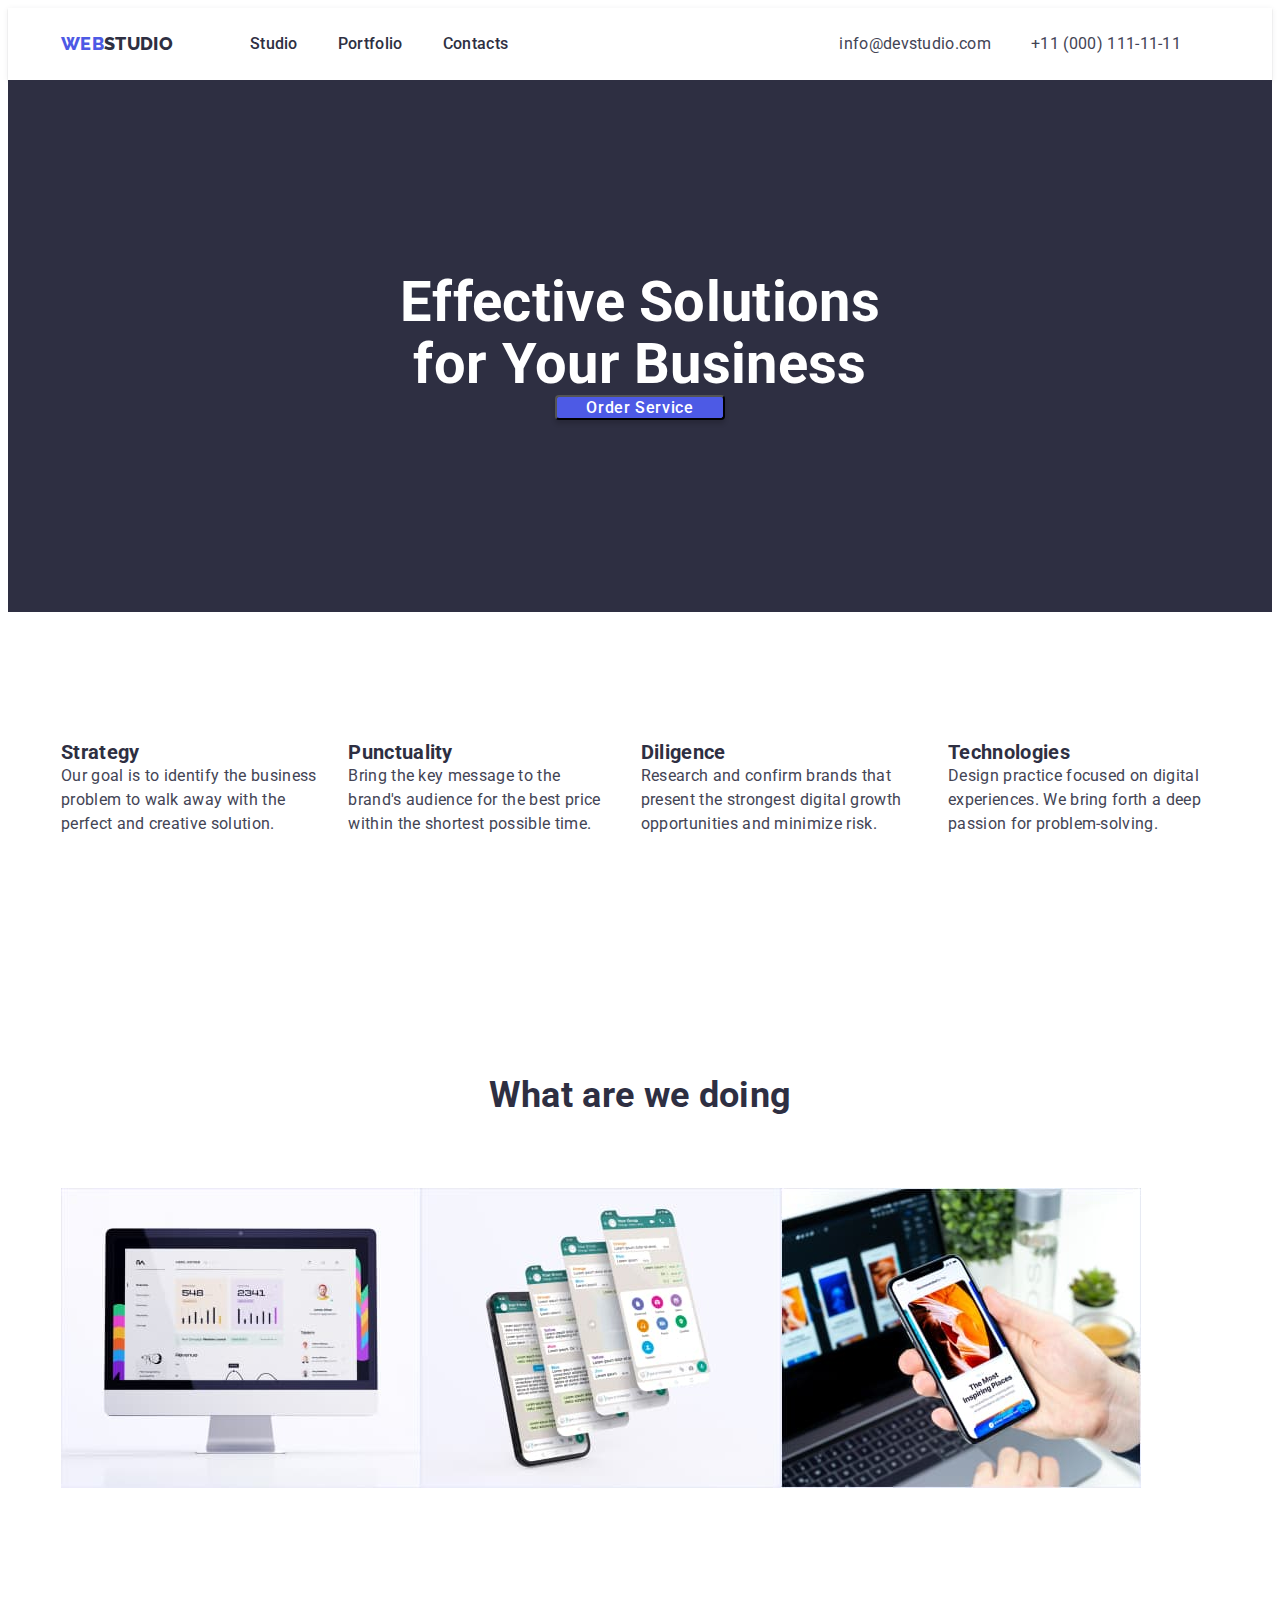
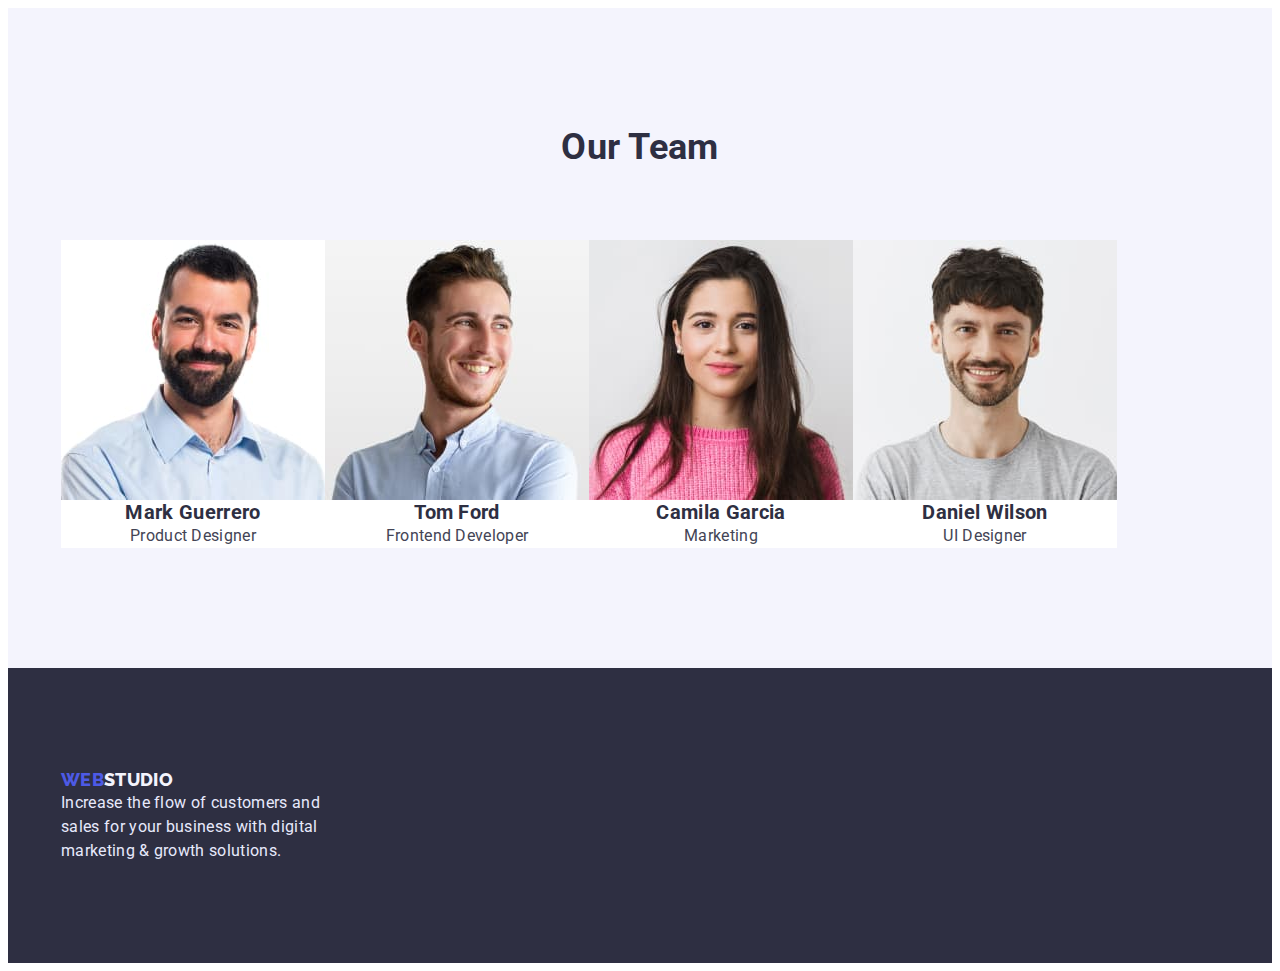
==== commit 72c90afb: "зміни до домашки №3" ====
--- a/index.html
+++ b/index.html
@@ -8,88 +8,114 @@
     <link rel="preconnect" href="https://fonts.googleapis.com">
     <link rel="preconnect" href="https://fonts.gstatic.com" crossorigin>
     <link href="https://fonts.googleapis.com/css2?family=Raleway:wght@800&family=Roboto:wght@400;500;700;900&display=swap" rel="stylesheet">
+    <link rel="stylesheet" href="https://cdnjs.cloudflare.com/ajax/libs/modern-normalize/1.1.0/modern-normalize.min.css" 
+        integrity="sha512-wpPYUAdjBVSE4KJnH1VR1HeZfpl1ub8YT/NKx4PuQ5NmX2tKuGu6U/JRp5y+Y8XG2tV+wKQpNHVUX03MfMFn9Q==" crossorigin="anonymous" referrerpolicy="no-referrer" />
     <link rel="stylesheet" href="./css/styles.css">
 </head>
 <body>
     <header>
-        <a class="logo" href="/">  <span class="logo-web">WEB</span>STUDIO  </a>
-        <nav>
-            <ul class="navigation list">            
-                <li>  <a href="" class="nav-link link"> Studio   </a>       </li>
-                <li>  <a href="./portfolio.html" class="nav-link link"> Portfolio </a>      </li>
-                <li>  <a href="" class="nav-link link"> Contacts  </a>      </li>
-            </ul>
-        </nav>
-        <ul class="auth-nav list">
-            <li><a class="auth-list link" href="mailto:info@devstudio.com">info@devstudio.com</a></li>
-            <li><a class="auth-list link" href="tel:+11(000)111-11-11">+11 (000) 111-11-11</a></li>
-        </ul>                
+        <div class="container nav-heder">
+            <a class="logo" href="/">  <span class="logo-web">WEB</span>STUDIO  </a>
+            <div class="nav-div"> 
+                <nav>
+                    <ul class="navigation list">            
+                        <li>  <a href="" class="nav-link link"> Studio   </a>       </li>
+                        <li>  <a href="./portfolio.html" class="nav-link link"> Portfolio </a>      </li>
+                        <li>  <a href="" class="nav-link link"> Contacts  </a>      </li>
+                    </ul>
+                </nav>
+            </div>
+            <div class="auth-div">
+                <ul class="auth-nav list">
+                    <li><a class="auth-list link" href="mailto:info@devstudio.com">info@devstudio.com</a></li>
+                    <li><a class="auth-list link" href="tel:+11(000)111-11-11">+11 (000) 111-11-11</a></li>
+                </ul> 
+            </div> 
+        </div>             
     </header>
     <main>
-        <section class="section-hero">
-            <h1 class="hero-title">Effective Solutions for Your Business</h1>
-            <button  class="sec-hero-button" type="button">Order Service</button>
+        
+        <section class="section-hero section">
+            <div class="container">  
+                <div class="cont-hero">
+                    <h1 class="hero-title">Effective Solutions for Your Business</h1>
+                    <button  class="sec-hero-button" type="button">Order Service</button>
+                </div>    
+            </div> 
         </section>
-        <section class="section-workmeth">
-            <h2 class="visually-hidden">Our work methods</h2>
-            <ul class="sec-workmeth-ul list">
-                <li>
-                    <h3 class="section-title-h3">Strategy</h3>
-                    <p class="text">Our goal is to identify the business
-                    problem to walk away with the perfect and creative solution. </p>
-                </li>
-                <li>
-                    <h3 class="section-title-h3">Punctuality</h3>
-                    <p class="text">Bring the key message to the brand's audience for the best price within the shortest possible time.</p>
-                </li>
-                <li>
-                    <h3 class="section-title-h3">Diligence</h3>
-                    <p class="text">Research and confirm brands that present the strongest digital growth opportunities and minimize risk.</p>
-                </li>
-                <li>
-                    <h3 class="section-title-h3">Technologies</h3>
-                    <p class="text">Design practice focused on digital experiences. We bring forth a deep passion for problem-solving. </p>
-                </li>
-            </ul>
+        
+        <section class="section-workmeth section">
+            <div class="container">
+                <h2 class="visually-hidden">Our work methods</h2>
+                <ul class="sec-workmeth-ul list">
+                    <div class="work-met-div">
+                        <li>
+                            <h3 class="section-title-h3">Strategy</h3>
+                            <p class="text">Our goal is to identify the business
+                            problem to walk away with the perfect and creative solution. </p>
+                        </li>
+                        <li>
+                            <h3 class="section-title-h3">Punctuality</h3>
+                            <p class="text">Bring the key message to the brand's audience for the best price within the shortest possible time.</p>
+                        </li>
+                        <li>
+                            <h3 class="section-title-h3">Diligence</h3>
+                            <p class="text">Research and confirm brands that present the strongest digital growth opportunities and minimize risk.</p>
+                        </li>
+                        <li>
+                            <h3 class="section-title-h3">Technologies</h3>
+                            <p class="text">Design practice focused on digital experiences. We bring forth a deep passion for problem-solving. </p>
+                        </li>
+                    </div>
+                </ul>
+            </div>
         </section>
-        <section class="section-doing">
-            <h2 class="section-title">What are we doing</h2>
-            <ul class="list">
-                <li> <img src="./images/monitor.jpg" alt="foto computer monitor" width="360" height="300">  </li>
-                <li> <img src="./images/mobileapp.jpg" alt="foto mobile app" width="360" height="300">      </li>
-                <li> <img src="./images/notebook.jpg" alt="foto mobile phones" width="360" height="300">    </li>
-            </ul>
+
+        <section class="section-doing section">
+            <div class="container text-center">
+                <h2 class="section-title">What are we doing</h2>
+                <ul class="list doing-list">
+                    <li> <img src="./images/monitor.jpg" alt="foto computer monitor" width="360" height="300">  </li>
+                    <li> <img src="./images/mobileapp.jpg" alt="foto mobile app" width="360" height="300">      </li>
+                    <li> <img src="./images/notebook.jpg" alt="foto mobile phones" width="360" height="300">    </li>
+                </ul>
+            </div>
         </section>
-        <section class="section-ourteam">
-            <h2 class="section-title">Our Team</h2>
-            <ul class="sec-ourteam-li list">
-                <li class="sec-ourteam-mark">
-                    <img src="./images/productdes1.jpg" alt="foto product designer" width="264" height="260">
-                    <h3 class="section-title-h3">Mark Guerrero</h3>
-                    <p class="text"> Product Designer</p>             
-                </li>
-                <li class="sec-ourteam-tom">
-                    <img src="./images/frontenddevelopt1.jpg" alt="foto Frontend Developer" width="264" height="260">
-                    <h3 class="section-title-h3">Tom Ford</h3>
-                    <p class="text">Frontend Developer</p>                  
-                </li>
-                <li class="sec-ourteam-camila">
-                    <img src="./images/marketing1.jpg" alt="foto girl of Marketing" width="264" height="260">
-                    <h3 class="section-title-h3">Camila Garcia</h3>
-                    <p class="text">Marketing</p>                        
-                </li>
-                <li class="sec-ourteam-daniel">
-                    <img src="./images/uidesiner1.jpg" alt="foto UI Designer" width="264" height="260">                        
-                    <h3 class="section-title-h3">Daniel Wilson</h3>
-                    <p class="text">UI Designer</p>                        
-                </li>
-            </ul>
+
+        <section class="section-ourteam section">
+            <div class="container text-center">
+                <h2 class="section-title">Our Team</h2>
+                <ul class="sec-ourteam-li list">
+                    <li class="sec-ourteam">
+                        <img src="./images/productdes1.jpg" alt="foto product designer" width="264" height="260">
+                        <h3 class="section-title-h3">Mark Guerrero</h3>
+                        <p class="text"> Product Designer</p>             
+                    </li>
+                    <li class="sec-ourteam">
+                        <img src="./images/frontenddevelopt1.jpg" alt="foto Frontend Developer" width="264" height="260">
+                        <h3 class="section-title-h3">Tom Ford</h3>
+                        <p class="text">Frontend Developer</p>                  
+                    </li>
+                    <li class="sec-ourteam">
+                        <img src="./images/marketing1.jpg" alt="foto girl of Marketing" width="264" height="260">
+                        <h3 class="section-title-h3">Camila Garcia</h3>
+                        <p class="text">Marketing</p>                        
+                    </li>
+                    <li class="sec-ourteam">
+                        <img src="./images/uidesiner1.jpg" alt="foto UI Designer" width="264" height="260">                        
+                        <h3 class="section-title-h3">Daniel Wilson</h3>
+                        <p class="text">UI Designer</p>                        
+                    </li>
+                </ul>
+            </div>
         </section>    
                   
     </main>
     <footer>
-        <a class="logo-footer" href="/" >  <span class="logo-web">WEB</span>STUDIO  </a>
-        <p class="footer-text">Increase the flow of customers and sales for your business with digital marketing & growth solutions.</p>
+        <div class="container cont-footer">
+            <a class="logo-footer" href="/" >  <span class="logo-web">WEB</span>STUDIO  </a>
+            <p class="footer-text">Increase the flow of customers and sales for your business with digital marketing & growth solutions.</p>
+        </div>
     </footer>
 </body>
 </html>
--- a/css/styles.css
+++ b/css/styles.css
@@ -6,18 +6,41 @@
     --text: #434455;
     --studio: #F4F4FD;
         /*  текст підвал                  #E7E9FC  */ 
-    --accent: #E7E9FC;}
+    --accent: #E7E9FC;
+
+    --margin-left: 24px;
+    --margim-top-botton-h3p: 32px;
+    --margin-top-p: 8px;
+}
 
 
 body {   background-color: #FFFFFF; color: var(--text);   
     font-family: 'Roboto', sans-serif; font-style: normal; letter-spacing: 0.02em;}
-.list { list-style: none;}
+.list { list-style: none;
+}
+h1, h2, h3, h4, p, ul, li { margin: 0px; 
+    padding: 0;
+}
 
 /* кнопки, зсилки */
 .logo-footer, .logo {text-decoration-line:none}
-.link {text-decoration-line:none}
+.link {text-decoration-line:none; font-family: inherit;}
 .link:hover {color: var(--brand-color); text-decoration-line: none; background-color: #FFFFFF}
 .link:focus { color: var(--brand-color); background-color: #FFFFFF}
+
+.container {    width: 1158px; 
+    margin-left:  auto; 
+    margin-right: auto;
+    padding-left: 12px;
+    padding-right: 12px;
+    
+}
+.section { padding-top: 120px;
+padding-bottom: 120px;}
+img {
+    display: block;
+    max-width: 100%;
+}
 
 /* Хедер */
 .logo-web {color: var(--brand-color);}
@@ -25,25 +48,55 @@
     font-family: 'Raleway', sans-serif; 
     font-weight: 800;
     font-size: 18px;
-    line-height: 1.3;}
+    line-height: 1.3;
+
+}
+
 .nav-link {color: var(--zagolovok); 
     font-weight: 500;
     font-size: 16px;
-    line-height: 1.5;     }
-
+    line-height: 1.5;}
 .auth-nav {
     font-size: 16px;
     line-height: 1.5;
-    letter-spacing: 0.02em;}
-.auth-list { color: var(--text);}
+    letter-spacing: 0.02em;
+
+    display: flex;
+    margin-left: 291px;
+}
+.auth-nav > li {margin-left: 40px;
+}
+.auth-list { color: var(--text);
+}
+.navigation { display: flex;
+    margin-left: 37px;
+
+    
+}
+.navigation > li { margin-left: 40px;
+}
+
+.nav-heder { display: flex; 
+padding-top: 24px;
+padding-bottom: 24px;
+} 
+header {box-shadow: 0px 2px 1px rgba(46, 47, 66, 0.08), 
+    0px 1px 1px rgba(46, 47, 66, 0.16), 
+    0px 1px 6px rgba(46, 47, 66, 0.08);
+}
+
 
 /* section-hero */
+
 .section-hero {background-color: var(--background);}
 .hero-title {color: #FFFFFF;
     font-weight: 700;
     font-size: 56px;
     line-height: 1.1;
-    width: 492px;    }
+    width: 492px;    
+    margin-left: auto;
+    margin-right: auto;
+}
 .sec-hero-button {background-color: var(--brand-color); color: #FFFFFF; cursor: pointer;
     font-family: inherit;
     font-style: normal;
@@ -53,7 +106,7 @@
     letter-spacing: 0.04em;
 
     width: 170px;
-    height: 51px;
+    
 
     box-shadow: 0px 4px 4px rgba(0, 0, 0, 0.15);
     border-radius: 4px;}
@@ -61,8 +114,15 @@
     border-radius: 4px;}
 .sec-hero-button:focus { background-color: #4D5AE5;
     box-shadow: 0px 4px 4px rgba(0, 0, 0, 0.15);
-    border-radius: 4px;}
+    border-radius: 4px;
+}
+
+.cont-hero{padding:  72px 192px 72px 192px; 
+    text-align: center;
+} 
+
 /* section-workmeth */
+
 .visually-hidden {position: absolute;
     white-space: nowrap;
     width: 1px;
@@ -72,43 +132,46 @@
     padding: 0;
     clip: rect(0 0 0 0);
     clip-path: inset(50%);
-    margin: -1px;}
-    
+    margin: -1px;
+}    
 .section-title {color: var(--zagolovok);
     font-weight: 700;
     font-size: 36px;
-    line-height: 1.1;}
+    line-height: 1.1;
+
+    margin-left: auto;
+    margin-right: auto;
+}
 .section-title-h3 {color:  var(--zagolovok);
     font-weight: 700;
     font-size: 20px;
-    line-height: 1.2;}
+    line-height: 1.2;
+}
 .text {font-size: 16px;
-    line-height: 1.5;}
+    line-height: 1.5;
+}
+.work-met-div { display: flex;
+}
+.work-met-div > li { margin-left: var(--margin-left)}
+.work-met-div > li:first-child {margin-left: 0px;}
+.sec-workmeth-ul{margin-top: 8px;}
+
 /* section-doing */
-
+.doing-list{ display: flex;}
+.text-center { text-align: center;
+}
+.section-title{margin-bottom: 72px;    }
 
 /* section-ourteam */
 .section-ourteam {background: var(--studio);}
-.sec-ourteam-mark {background-color: #FFFFFF; 
+.sec-ourteam {background-color: #FFFFFF; 
     width: 264px;
-    height: 380px;
-    left: 156px;
-    top: 1783px;}
-.sec-ourteam-tom {background-color: #FFFFFF; 
-    width: 264px;
-    height: 380px;
-    left: 444px;
-    top: 1783px;}
-.sec-ourteam-camila {background-color: #FFFFFF; 
-    width: 264px;
-    height: 380px;
-    left: 732px;
-    top: 1783px;}
-.sec-ourteam-daniel {background-color: #FFFFFF; 
-    width: 264px;
-    height: 380px;
-    left: 1020px;
-    top: 1783px;}
+   
+}
+
+.sec-ourteam-li {display: flex;
+    text-align: center;
+}
 
 /* footer*/
 footer {
@@ -117,18 +180,25 @@
     font-size: 16px;
     line-height: 1.5;
 
-    width: 264px;
-    height: 72px;}
+    width: 264px;    }
 .logo-footer{color: var(--studio); 
     font-family: 'Raleway', sans-serif; 
     font-weight: 800;
     font-size: 18px;
-    line-height: 1.3;}
+    line-height: 1.3;
+}
+.cont-footer { padding: 100px 0px;}
+
 /* ___________________________________portfolio main____________________________*/
 .filtr {
     font-weight: 600;
     font-size: 16px;
-    line-height: 1.5;}
+    line-height: 1.5;
+
+    display: flex;
+    justify-content: center;
+   
+}
 
 .filtr-button {background-color: var(--studio); color: var(--brand-color); 
     border: 1px solid #E7E9FC; border-radius: 4px;
@@ -140,7 +210,12 @@
     font-weight: 500;
     font-size: 16px;
     line-height: 1.5;
-    letter-spacing: 0.04em;}
+    letter-spacing: 0.04em;
+
+    margin-left: var(--margin-left);
+    padding: 12px 24px;
+}
+
 .filtr-button:hover { background-color: #4D5AE5; color: #FFFFFF;
     box-shadow: 0px 1px 6px rgba(46, 47, 66, 0.08), 0px 1px 1px rgba(46, 47, 66, 0.16), 0px 2px 1px rgba(46, 47, 66, 0.08);
     border-radius: 4px;}
@@ -148,22 +223,48 @@
     box-shadow: 0px 4px 4px rgba(0, 0, 0, 0.15);
     border-radius: 4px;}
 .filtr-button.active {background-color: #4D5AE5; color: #FFFFFF;}
+.filtr-div { margin-top: 96px;
+margin-bottom: 24px;}
 
 /* progect-card */
 
 .portfolio-progect-card {box-sizing: border-box; 
     border: 0.5px solid #F4F4FD;
     box-shadow: 0px 1px 6px rgba(46, 47, 66, 0.08);
-    width: 360px;
-    height: 420px;}
+    
+    
+    margin-left: var(--margin-left);
+    margin-top: 48px;
+    flex-basis: calc(100%/3- var(--margin-left)  );
+    flex-grow: 1;
+    
+}
 .portfolio-title {color: var(--zagolovok);
     font-weight: 700;
     font-size: 20px;
-    line-height: 1.2;}
+    line-height: 1.2;
+
+    margin-top: var(--margim-top-botton-h3p);
+    margin-left: 16px;
+}
 .filtr-text { color:  var(--text);
     font-size: 16px;
-    line-height: 1.5;}
+    line-height: 1.5;
+
+    margin-top: var(--margin-top-p);
+    margin-left: 16px;
+    margin-bottom: var(--margim-top-botton-h3p);
+}
 .portf-link {text-decoration-line:none}
 .portfolio-text {color: var(--studio); 
     width: 296px;
-    height: 96px; }+}
+.portfolio-works {
+    display: flex;
+    flex-wrap: wrap;
+    margin-left: calc(-1*var(--margin-left)) ;
+    outline: solid red;
+}
+.portfolio-works > li {flex-basis: calc(100%/3- var(--margin-left)  );
+    flex-grow: 1;}
+.portfolio-img {max-width: 100%;}